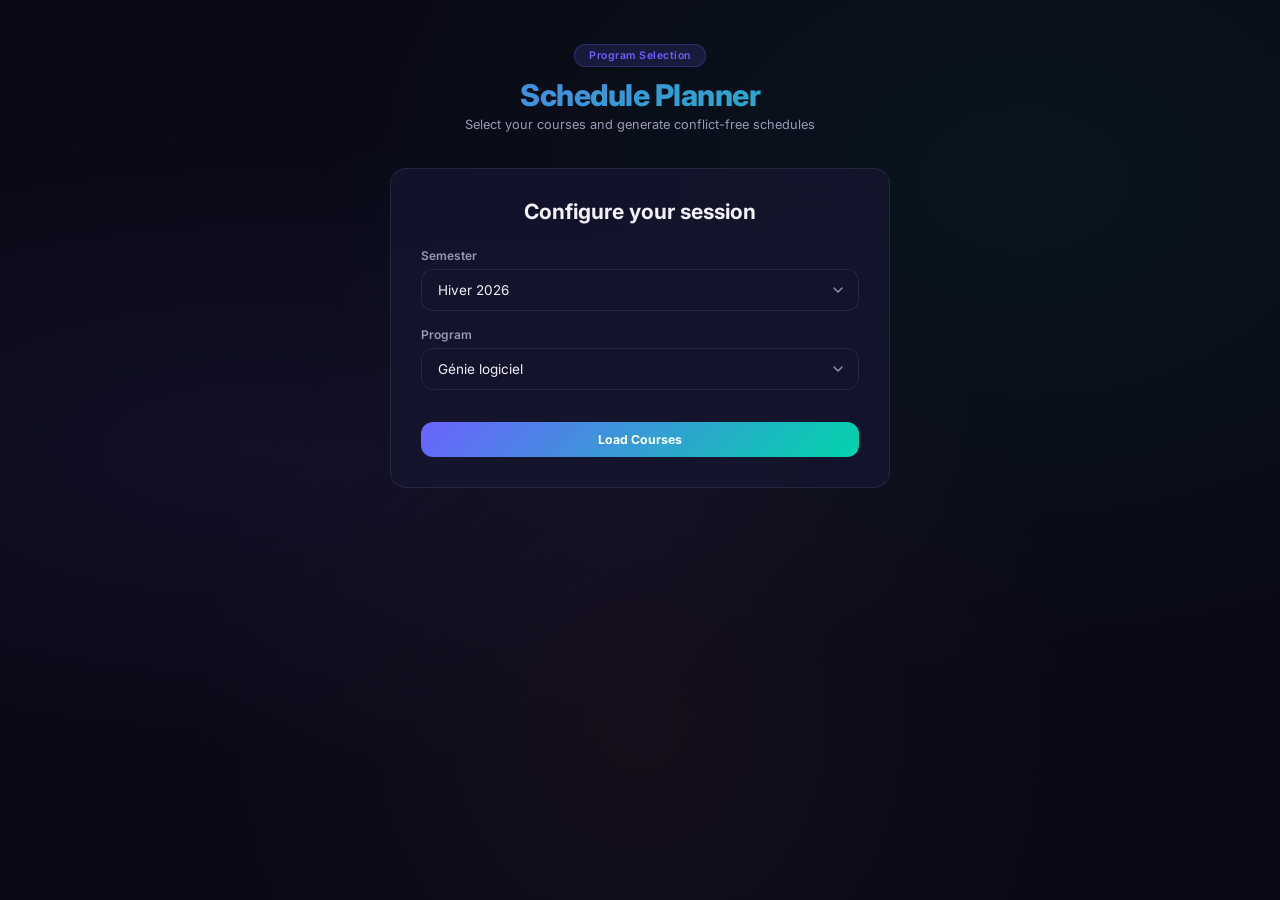
==== viewer.html @ bed8f82d "first commit" ====
<!DOCTYPE html>
<html lang="en">
<head>
    <meta charset="UTF-8">
    <meta name="viewport" content="width=device-width, initial-scale=1.0">
    <title>ETS Schedule Planner</title>
    <meta name="description" content="Generate and visualize conflict-free ETS course schedules">
    <link rel="stylesheet" href="styles.css">
</head>
<body>
    <div class="app">
        <header class="app-header">
            <div class="header-badge" id="headerBadge">Program Selection</div>
            <h1>Schedule Planner</h1>
            <p>Select your courses and generate conflict-free schedules</p>
        </header>

        <!-- PHASE: CONFIG -->
        <div id="configPhase" class="phase active">
            <div class="config-panel">
                <h2>Configure your session</h2>
                <div class="config-form">
                    <div class="form-group">
                        <label for="semesterSelect">Semester</label>
                        <select id="semesterSelect" class="config-select">
                            <option value="H-2026">Hiver 2026</option>
                            <option value="E-2026">Été 2026</option>
                            <option value="A-2026">Automne 2026</option>
                        </select>
                    </div>
                    <div class="form-group">
                        <label for="programSelect">Program</label>
                        <select id="programSelect" class="config-select">
                            <option value="log">Génie logiciel</option>
                            <option value="gti">Génie des technologies de l'information</option>
                            <option value="ctn">Génie de la construction</option>
                            <option value="gol">Génie des opérations et de la logistique</option>
                            <option value="aer">Génie aérospatial</option>
                            <option value="ux">Design UX</option>
                            <option value="ele">Génie électrique</option>
                            <option value="mec">Génie mécanique</option>
                            <option value="gpa">Génie de la production automatisée</option>
                            <option value="inf">Informatique distribuée</option>
                        </select>
                    </div>
                    <button id="loadProgramBtn" class="generate-btn ready" style="width: 100%; justify-content: center; margin-top: 16px;">Load Courses</button>
                </div>
            </div>
        </div>

        <!-- Loading -->
        <div class="loading-screen" id="loading" style="display:none;flex-direction:column;align-items:center;padding:80px 20px;gap:16px">
            <div class="spinner" style="width:36px;height:36px;border:3px solid var(--border-glass);border-top-color:var(--accent-1);border-radius:50%;animation:spin 0.8s linear infinite"></div>
            <div style="color:var(--text-secondary);font-size:0.85rem">Loading course data…</div>
        </div>

        <!-- Error -->
        <div class="error-screen" id="error" style="display:none;text-align:center;padding:60px 20px;color:var(--accent-3)">
            <h2 style="margin-bottom:12px;font-size:1.2rem">Could not load course data</h2>
            <div class="error-details" id="errorDetails" style="background:rgba(255,107,157,0.08);border:1px solid rgba(255,107,157,0.15);padding:16px;border-radius:var(--radius-md);max-width:500px;margin:0 auto;font-size:0.8rem;color:var(--text-secondary)"></div>
        </div>

        <!-- PHASE: SELECTION -->
        <div id="selectionPhase" class="phase">
            <div class="selection-top-nav" style="margin-bottom: 16px;">
                <button class="back-btn" id="backToConfigBtn">← Change Program</button>
            </div>
            <div class="selection-summary" id="selectionSummary">
                <div class="summary-buckets">
                    <div class="bucket required">
                        <div class="bucket-header">
                            <span class="bucket-label req">📌 Required</span>
                            <span class="bucket-count" id="reqCount">0</span>
                        </div>
                        <div class="bucket-chips" id="requiredChips">
                            <span class="bucket-empty">Click "+ Required" on courses below</span>
                        </div>
                    </div>
                    <div class="bucket-divider"></div>
                    <div class="bucket optional">
                        <div class="bucket-header">
                            <span class="bucket-label opt">📋 Optional</span>
                            <span class="bucket-count" id="optCount">0</span>
                        </div>
                        <div class="bucket-chips" id="optionalChips">
                            <span class="bucket-empty">Click "+ Optional" on courses below</span>
                        </div>
                    </div>
                </div>
                <div class="summary-config">
                    <div class="config-item">
                        <label>Courses per schedule</label>
                        <div class="stepper">
                            <button class="stepper-btn" id="countDown">−</button>
                            <span class="stepper-value" id="courseCount">4</span>
                            <button class="stepper-btn" id="countUp">+</button>
                        </div>
                    </div>
                    <button class="add-btn opt-btn" id="openConstraintsBtn" style="height: 32px; padding: 0 12px; margin-left: auto;">⚙️ Global Constraints</button>
                    <div class="config-info" id="configInfo">Select courses to begin</div>
                    <button class="generate-btn" id="generateBtn" disabled>
                        ⚡ Generate Schedules
                    </button>
                </div>
            </div>

            <div class="search-filters">
                <div class="search-wrapper">
                    <span class="search-icon">🔍</span>
                    <input type="text" id="searchInput" class="search-input" placeholder="Search courses by code or name...">
                    <button class="search-clear" id="searchClear" style="display:none">×</button>
                </div>
                <div class="filter-row">
                    <button class="filter-pill active" data-filter="all">All</button>
                    <button class="filter-pill" data-filter="LOG">LOG</button>
                    <button class="filter-pill" data-filter="GTI">GTI</button>
                    <button class="filter-pill" data-filter="MAT">MAT</button>
                    <button class="filter-pill" data-filter="PHY">PHY</button>
                    <button class="filter-pill" data-filter="other">Other</button>
                </div>
            </div>

            <div class="catalog-grid" id="catalogGrid"></div>
            <div class="catalog-empty" id="catalogEmpty" style="display:none">No courses match your search</div>
        </div>

        <!-- PHASE: RESULTS -->
        <div id="resultsPhase" class="phase">
            <nav class="nav-bar">
                <button class="back-btn" id="backBtn">← Back</button>
                <div class="nav-group">
                    <label>Schedule</label>
                    <div class="schedule-nav">
                        <button class="nav-arrow" id="prevBtn" title="Previous (←)">‹</button>
                        <div class="schedule-counter" id="scheduleCounter">1 <span>/ 1</span></div>
                        <button class="nav-arrow" id="nextBtn" title="Next (→)">›</button>
                    </div>
                </div>
                <div class="nav-group">
                    <label>Sort</label>
                    <select class="sort-select" id="sortSelect">
                        <option value="default">Default order</option>
                        <option value="distance-desc">Most distance sessions</option>
                        <option value="distance-asc">Least distance sessions</option>
                        <option value="compact">Most compact (fewer days)</option>
                        <option value="earliest">Latest start time</option>
                        <option value="gaps">Least gaps</option>
                    </select>
                </div>
                <div class="nav-group">
                    <label>View</label>
                    <button class="pill-btn active" id="calendarBtn">Calendar</button>
                    <button class="pill-btn" id="listBtn">List</button>
                </div>
            </nav>

            <div class="stats-row" id="stats"></div>
            <div class="course-chips" id="courseChips"></div>

            <div id="calendarView" class="calendar-view">
                <div class="legend-bar">
                    <div class="legend-item"><div class="legend-dot" style="background:#6c63ff"></div> In-Person</div>
                    <div class="legend-item"><div class="legend-dot" style="background:#00d4aa"></div> Distance</div>
                    <div class="legend-item"><div class="legend-dot" style="background:#ff6b9d"></div> Hybrid</div>
                </div>
                <div class="calendar-container" id="calendarContainer"></div>
            </div>

            <div id="listView" class="list-view"></div>
            <div class="keyboard-hint">
                <kbd>←</kbd> <kbd>→</kbd> navigate &nbsp;·&nbsp; <kbd>C</kbd> calendar &nbsp;·&nbsp; <kbd>L</kbd> list &nbsp;·&nbsp; <kbd>Esc</kbd> back
            </div>
        </div>
    </div>

    <!-- Toast Container -->
    <div class="toast-container" id="toasts"></div>

    <!-- Tooltip -->
    <div class="tooltip" id="tooltip">
        <div class="tooltip-code" id="tooltipCode"></div>
        <div class="tooltip-name" id="tooltipName"></div>
        <div class="tooltip-detail" id="tooltipDetail"></div>
    </div>

    <!-- Constraints Modal -->
    <div class="modal-overlay" id="constraintsModal">
        <div class="modal-content">
            <div class="modal-header">
                <h2>Global Constraints</h2>
                <button class="modal-close" id="closeConstraintsBtn">×</button>
            </div>
            <div class="modal-body">
                <div class="constraint-group">
                    <label>Days Off (No classes on these days)</label>
                    <div class="day-pill-group">
                        <div class="day-pill" data-day="Monday">Mon</div>
                        <div class="day-pill" data-day="Tuesday">Tue</div>
                        <div class="day-pill" data-day="Wednesday">Wed</div>
                        <div class="day-pill" data-day="Thursday">Thu</div>
                        <div class="day-pill" data-day="Friday">Fri</div>
                    </div>
                </div>
                <div class="constraint-group" style="margin-top: 24px;">
                    <label>Time Block Exclusions</label>
                    <div class="toggle-group">
                        <div class="toggle-row" id="noMorningToggle">
                            <span class="toggle-label"><i>🌅</i> No Morning classes (8:30 - 12:30)</span>
                            <div class="toggle-switch"></div>
                        </div>
                        <div class="toggle-row" id="noAfternoonToggle">
                            <span class="toggle-label"><i>☀️</i> No Afternoon classes (13:30 - 17:30)</span>
                            <div class="toggle-switch"></div>
                        </div>
                        <div class="toggle-row" id="noEveningToggle">
                            <span class="toggle-label"><i>🌙</i> No Evening classes (18:00 - 22:00)</span>
                            <div class="toggle-switch"></div>
                        </div>
                    </div>
                </div>
            </div>
            <div class="modal-footer">
                <button class="generate-btn ready" id="saveConstraintsBtn" style="width:100%;justify-content:center;">Save Constraints</button>
            </div>
        </div>
    </div>

    <script src="app.js"></script>
</body>
</html>
---- styles.css ----
@import url('https://fonts.googleapis.com/css2?family=Inter:wght@300;400;500;600;700;800&display=swap');
*,*::before,*::after{margin:0;padding:0;box-sizing:border-box}
:root{
  --bg-primary:#0a0a16;--bg-secondary:#13132b;--bg-card:rgba(22,22,48,0.75);
  --bg-glass:rgba(255,255,255,0.04);--border-glass:rgba(255,255,255,0.08);
  --text-primary:#f0f0f5;--text-secondary:#9898b8;--text-muted:#5a5a7a;
  --accent-1:#6c63ff;--accent-2:#00d4aa;--accent-3:#ff6b9d;--accent-4:#ffa94d;
  --accent-gradient:linear-gradient(135deg,#6c63ff,#00d4aa);
  --shadow-glow:0 0 30px rgba(108,99,255,0.15);
  --radius-sm:8px;--radius-md:12px;--radius-lg:16px;--radius-xl:24px;
  --transition:0.3s cubic-bezier(0.4,0,0.2,1);
  --slot-height:22px;--header-height:36px;
}
html{font-size:15px}
body{font-family:'Inter',-apple-system,sans-serif;background:var(--bg-primary);color:var(--text-primary);min-height:100vh;overflow-x:hidden}
body::before{content:'';position:fixed;inset:0;background:radial-gradient(ellipse at 20% 50%,rgba(108,99,255,0.08) 0%,transparent 50%),radial-gradient(ellipse at 80% 20%,rgba(0,212,170,0.06) 0%,transparent 50%),radial-gradient(ellipse at 50% 80%,rgba(255,107,157,0.05) 0%,transparent 50%);z-index:0;pointer-events:none}
.app{position:relative;z-index:1;max-width:1200px;margin:0 auto;padding:20px}

/* HEADER */
.app-header{text-align:center;padding:24px 20px 16px}
.header-badge{display:inline-block;padding:4px 14px;background:rgba(108,99,255,0.15);border:1px solid rgba(108,99,255,0.25);border-radius:50px;font-size:0.7rem;font-weight:600;color:var(--accent-1);letter-spacing:0.5px;margin-bottom:10px}
.app-header h1{font-size:2rem;font-weight:800;background:var(--accent-gradient);-webkit-background-clip:text;-webkit-text-fill-color:transparent;background-clip:text;letter-spacing:-0.5px}
.app-header p{color:var(--text-secondary);font-size:0.85rem;margin-top:4px}

/* PHASES */
.phase{display:none;animation:fadeIn 0.4s ease}.phase.active{display:block}
@keyframes fadeIn{from{opacity:0;transform:translateY(10px)}to{opacity:1;transform:translateY(0)}}

/* CONFIG PHASE */
.config-panel{background:var(--bg-card);backdrop-filter:blur(20px);border:1px solid var(--border-glass);border-radius:var(--radius-lg);padding:30px;max-width:500px;margin:20px auto;text-align:center;}
.config-panel h2{font-size:1.4rem;font-weight:700;margin-bottom:24px;color:var(--text-primary);}
.config-form{display:flex;flex-direction:column;gap:16px;text-align:left;}
.config-form .form-group{display:flex;flex-direction:column;gap:6px;}
.config-form label{font-size:0.8rem;color:var(--text-secondary);font-weight:600;}
.config-select{width:100%;padding:12px 16px;background:var(--bg-secondary);border:1px solid var(--border-glass);border-radius:var(--radius-md);color:var(--text-primary);font-family:'Inter',sans-serif;font-size:0.9rem;outline:none;transition:var(--transition);appearance:none;background-image:url("data:image/svg+xml;charset=UTF-8,%3csvg xmlns='http://www.w3.org/2000/svg' viewBox='0 0 24 24' fill='none' stroke='%239898b8' stroke-width='2' stroke-linecap='round' stroke-linejoin='round'%3e%3cpolyline points='6 9 12 15 18 9'%3e%3c/polyline%3e%3c/svg%3e");background-repeat:no-repeat;background-position:right 12px center;background-size:16px;}
.config-select:focus{border-color:var(--accent-1);box-shadow:0 0 0 3px rgba(108,99,255,0.15);}
.config-select option{background:var(--bg-secondary);color:var(--text-primary);}
.selection-top-nav{display:flex;justify-content:flex-start;}


/* SELECTION SUMMARY */
.selection-summary{background:var(--bg-card);backdrop-filter:blur(20px);border:1px solid var(--border-glass);border-radius:var(--radius-lg);padding:16px 20px;margin-bottom:16px;position:sticky;top:10px;z-index:50}
.summary-buckets{display:flex;gap:16px;margin-bottom:14px;flex-wrap:wrap}
.bucket{flex:1;min-width:200px}
.bucket-header{display:flex;align-items:center;gap:8px;margin-bottom:8px}
.bucket-label{font-size:0.72rem;font-weight:700;text-transform:uppercase;letter-spacing:0.5px;color:var(--text-secondary)}
.bucket-label.req{color:var(--accent-3)}.bucket-label.opt{color:var(--accent-2)}
.bucket-count{font-size:0.65rem;padding:2px 8px;border-radius:50px;font-weight:700}
.bucket.required .bucket-count{background:rgba(255,107,157,0.15);color:var(--accent-3)}
.bucket.optional .bucket-count{background:rgba(0,212,170,0.15);color:var(--accent-2)}
.bucket-chips{display:flex;flex-wrap:wrap;gap:6px;min-height:32px;align-items:center}
.bucket-empty{font-size:0.72rem;color:var(--text-muted);font-style:italic}
.bucket-divider{width:1px;background:var(--border-glass);align-self:stretch;margin:0 4px}
.sel-chip{display:inline-flex;align-items:center;gap:4px;padding:4px 10px;border-radius:50px;font-size:0.72rem;font-weight:600;animation:chipIn 0.2s ease}
.sel-chip.required{background:rgba(255,107,157,0.15);color:var(--accent-3);border:1px solid rgba(255,107,157,0.25)}
.sel-chip.optional{background:rgba(0,212,170,0.12);color:var(--accent-2);border:1px solid rgba(0,212,170,0.2)}
.chip-remove{background:none;border:none;color:inherit;cursor:pointer;font-size:0.85rem;opacity:0.6;transition:var(--transition);padding:0 2px;line-height:1}
.chip-remove:hover{opacity:1;transform:scale(1.2)}
@keyframes chipIn{from{opacity:0;transform:scale(0.8)}to{opacity:1;transform:scale(1)}}

/* Config Row */
.summary-config{display:flex;align-items:center;gap:16px;flex-wrap:wrap;padding-top:12px;border-top:1px solid var(--border-glass)}
.config-item{display:flex;align-items:center;gap:10px}
.config-item label{font-size:0.72rem;color:var(--text-secondary);font-weight:500}
.stepper{display:flex;align-items:center;gap:0;border:1px solid var(--border-glass);border-radius:var(--radius-sm);overflow:hidden}
.stepper-btn{width:30px;height:30px;background:var(--bg-glass);border:none;color:var(--text-primary);cursor:pointer;font-size:0.9rem;transition:var(--transition)}
.stepper-btn:hover{background:var(--accent-1);color:white}
.stepper-value{width:32px;text-align:center;font-size:0.85rem;font-weight:700;color:var(--text-primary);background:var(--bg-secondary)}
.config-info{flex:1;font-size:0.72rem;color:var(--text-muted);text-align:center}
.generate-btn{padding:10px 24px;background:var(--accent-gradient);border:none;border-radius:var(--radius-md);color:white;font-family:'Inter',sans-serif;font-size:0.82rem;font-weight:700;cursor:pointer;transition:var(--transition);display:flex;align-items:center;gap:8px;white-space:nowrap}
.generate-btn:hover:not(:disabled){transform:translateY(-2px);box-shadow:0 4px 20px rgba(108,99,255,0.4)}
.generate-btn:disabled{opacity:0.4;cursor:not-allowed}
.generate-btn.ready{animation:pulse 2s infinite}
@keyframes pulse{0%,100%{box-shadow:0 0 0 0 rgba(108,99,255,0.4)}50%{box-shadow:0 0 0 8px rgba(108,99,255,0)}}

/* SEARCH & FILTERS */
.search-filters{margin-bottom:16px}
.search-wrapper{position:relative;margin-bottom:10px}
.search-icon{position:absolute;left:14px;top:50%;transform:translateY(-50%);font-size:0.85rem;pointer-events:none;opacity:0.5}
.search-input{width:100%;padding:10px 40px 10px 40px;background:var(--bg-card);border:1px solid var(--border-glass);border-radius:var(--radius-md);color:var(--text-primary);font-family:'Inter',sans-serif;font-size:0.82rem;transition:var(--transition);outline:none}
.search-input::placeholder{color:var(--text-muted)}
.search-input:focus{border-color:var(--accent-1);box-shadow:0 0 0 3px rgba(108,99,255,0.15)}
.search-clear{position:absolute;right:12px;top:50%;transform:translateY(-50%);background:none;border:none;color:var(--text-muted);cursor:pointer;font-size:1.1rem;padding:2px 6px;transition:var(--transition)}
.search-clear:hover{color:var(--text-primary)}
.filter-row{display:flex;gap:6px;flex-wrap:wrap}
.filter-pill{padding:5px 14px;border:1px solid var(--border-glass);background:var(--bg-glass);color:var(--text-secondary);border-radius:50px;cursor:pointer;font-family:'Inter',sans-serif;font-size:0.7rem;font-weight:600;transition:var(--transition)}
.filter-pill:hover{border-color:var(--accent-1);color:var(--text-primary)}
.filter-pill.active{background:var(--accent-1);border-color:var(--accent-1);color:white}

/* CATALOG */
.catalog-grid{display:grid;grid-template-columns:repeat(auto-fill,minmax(260px,1fr));gap:10px}
.catalog-card{background:var(--bg-card);backdrop-filter:blur(20px);border:1px solid var(--border-glass);border-radius:var(--radius-md);padding:14px 16px;transition:var(--transition);position:relative;overflow:hidden}
.catalog-card::before{content:'';position:absolute;top:0;left:0;right:0;height:2px;background:var(--accent-gradient);opacity:0;transition:var(--transition)}
.catalog-card:hover{border-color:rgba(108,99,255,0.3);transform:translateY(-2px);box-shadow:var(--shadow-glow)}
.catalog-card:hover::before{opacity:1}
.catalog-card.selected{border-color:rgba(108,99,255,0.4);background:rgba(108,99,255,0.06)}
.catalog-card-header{display:flex;justify-content:space-between;align-items:center;margin-bottom:4px}
.catalog-card-code{font-size:1rem;font-weight:800;color:var(--text-primary)}
.catalog-card-groups{font-size:0.65rem;padding:3px 8px;background:rgba(108,99,255,0.12);color:var(--accent-1);border-radius:50px;font-weight:600}
.catalog-card-name{font-size:0.72rem;color:var(--text-secondary);margin-bottom:8px;line-height:1.3;display:-webkit-box;-webkit-line-clamp:2;-webkit-box-orient:vertical;overflow:hidden}
.catalog-card-meta{display:flex;gap:4px;flex-wrap:wrap;margin-bottom:10px}
.mode-tag{font-size:0.6rem;padding:2px 8px;border-radius:50px;font-weight:600}
.mode-tag.in-person{background:rgba(108,99,255,0.15);color:#a29bfe}
.mode-tag.distance{background:rgba(0,212,170,0.12);color:var(--accent-2)}
.mode-tag.hybrid{background:rgba(255,107,157,0.12);color:var(--accent-3)}
.catalog-card-actions{display:flex;gap:6px}
.add-btn{flex:1;padding:6px 8px;border:1px solid var(--border-glass);background:var(--bg-glass);color:var(--text-secondary);border-radius:var(--radius-sm);cursor:pointer;font-family:'Inter',sans-serif;font-size:0.68rem;font-weight:600;transition:var(--transition)}
.add-btn:hover{color:white}
.add-btn.req-btn:hover{background:rgba(255,107,157,0.2);border-color:var(--accent-3);color:var(--accent-3)}
.add-btn.opt-btn:hover{background:rgba(0,212,170,0.15);border-color:var(--accent-2);color:var(--accent-2)}
.add-btn:disabled{opacity:0.3;cursor:not-allowed;pointer-events:none}
.catalog-empty{text-align:center;padding:40px;color:var(--text-muted);font-size:0.85rem}

/* GROUP CHIPS */
.group-chips-container{margin-top:12px;padding-top:12px;border-top:1px solid var(--border-glass);display:none;}
.catalog-card.selected .group-chips-container{display:block;animation:fadeIn 0.3s ease;}
.group-chips-header{font-size:0.65rem;font-weight:700;color:var(--text-secondary);text-transform:uppercase;margin-bottom:6px;}
.group-chips-list{display:flex;flex-wrap:wrap;gap:6px;}
.group-chip{padding:4px 8px;border:1px solid var(--border-glass);border-radius:var(--radius-sm);background:rgba(255,255,255,0.02);color:var(--text-muted);font-size:0.65rem;font-weight:600;cursor:pointer;transition:var(--transition);user-select:none;}
.group-chip:hover{border-color:var(--accent-1);color:var(--text-primary);}
.group-chip.active{background:rgba(108,99,255,0.15);border-color:var(--accent-1);color:var(--text-primary);}

/* GENERATING OVERLAY */
.generating-overlay{position:fixed;inset:0;background:rgba(10,10,22,0.85);backdrop-filter:blur(10px);display:flex;flex-direction:column;align-items:center;justify-content:center;z-index:1000;gap:16px}
.generating-overlay .spinner{width:40px;height:40px;border:3px solid var(--border-glass);border-top-color:var(--accent-1);border-radius:50%;animation:spin 0.8s linear infinite}
.generating-overlay p{color:var(--text-secondary);font-size:0.85rem}
@keyframes spin{to{transform:rotate(360deg)}}

/* MODAL */
.modal-overlay{position:fixed;inset:0;background:rgba(10,10,22,0.85);backdrop-filter:blur(10px);display:none;align-items:center;justify-content:center;z-index:1000;padding:20px;}
.modal-overlay.active{display:flex;animation:fadeIn 0.3s ease;}
.modal-content{background:var(--bg-secondary);border:1px solid var(--border-glass);border-radius:var(--radius-lg);width:100%;max-width:450px;box-shadow:0 10px 40px rgba(0,0,0,0.5);overflow:hidden;}
.modal-header{display:flex;justify-content:space-between;align-items:center;padding:20px 24px;border-bottom:1px solid var(--border-glass);}
.modal-header h2{font-size:1.2rem;font-weight:700;}
.modal-close{background:none;border:none;color:var(--text-muted);font-size:1.5rem;cursor:pointer;line-height:1;transition:var(--transition);}
.modal-close:hover{color:var(--text-primary);}
.modal-body{padding:24px;}
.modal-footer{padding:20px 24px;border-top:1px solid var(--border-glass);background:var(--bg-card);}
.constraint-group label{display:block;font-size:0.85rem;font-weight:600;color:var(--text-primary);margin-bottom:12px;}
.day-pill-group{display:flex;gap:8px;justify-content:space-between;}
.day-pill{flex:1;text-align:center;padding:10px 0;background:var(--bg-card);border:1px solid var(--border-glass);border-radius:var(--radius-md);color:var(--text-secondary);font-weight:700;cursor:pointer;transition:var(--transition);user-select:none;}
.day-pill:hover{border-color:rgba(255,107,157,0.5);color:var(--text-primary);}
.day-pill.active{background:rgba(255,107,157,0.15);border-color:var(--accent-3);color:var(--accent-3);}
.toggle-group{display:flex;flex-direction:column;gap:14px;}
.toggle-row{display:flex;justify-content:space-between;align-items:center;padding:12px 16px;background:var(--bg-card);border:1px solid var(--border-glass);border-radius:var(--radius-md);cursor:pointer;user-select:none;transition:var(--transition);}
.toggle-row:hover{border-color:var(--accent-1);}
.toggle-label{display:flex;align-items:center;gap:10px;font-size:0.85rem;color:var(--text-primary);font-weight:500;}
.toggle-label i{font-style:normal;font-size:1.1rem;opacity:0.8;}
.toggle-switch{position:relative;width:44px;height:24px;background:var(--bg-glass);border-radius:50px;border:1px solid var(--border-glass);transition:var(--transition);}
.toggle-switch::after{content:'';position:absolute;top:2px;left:2px;width:18px;height:18px;background:var(--text-secondary);border-radius:50%;transition:var(--transition);}
.toggle-row.active .toggle-switch{background:var(--accent-1);border-color:var(--accent-1);}
.toggle-row.active .toggle-switch::after{background:#fff;transform:translateX(20px);}

/* NAV BAR */
.nav-bar{display:flex;align-items:center;gap:12px;padding:10px 16px;background:var(--bg-card);backdrop-filter:blur(20px);border:1px solid var(--border-glass);border-radius:var(--radius-lg);margin-bottom:16px;flex-wrap:wrap}
.back-btn{padding:6px 14px;border:1px solid var(--border-glass);background:var(--bg-glass);color:var(--text-secondary);border-radius:50px;cursor:pointer;font-family:'Inter',sans-serif;font-size:0.75rem;font-weight:600;transition:var(--transition);white-space:nowrap}
.back-btn:hover{border-color:var(--accent-1);color:var(--text-primary);background:rgba(108,99,255,0.1)}
.nav-group{display:flex;align-items:center;gap:8px}
.nav-group label{font-size:0.72rem;font-weight:600;color:var(--text-secondary);text-transform:uppercase;letter-spacing:0.5px}
.schedule-nav{display:flex;align-items:center;gap:6px}
.nav-arrow{width:32px;height:32px;display:flex;align-items:center;justify-content:center;background:var(--bg-glass);border:1px solid var(--border-glass);border-radius:var(--radius-sm);color:var(--text-primary);cursor:pointer;font-size:0.9rem;transition:var(--transition)}
.nav-arrow:hover{background:var(--accent-1);border-color:var(--accent-1);box-shadow:0 0 15px rgba(108,99,255,0.3)}
.schedule-counter{font-size:0.85rem;font-weight:600;min-width:60px;text-align:center}
.schedule-counter span{color:var(--text-muted);font-weight:400}
.pill-btn{padding:6px 14px;border:1px solid var(--border-glass);background:var(--bg-glass);color:var(--text-secondary);border-radius:50px;cursor:pointer;font-family:'Inter',sans-serif;font-size:0.75rem;font-weight:600;transition:var(--transition);white-space:nowrap}
.pill-btn:hover{border-color:var(--accent-1);color:var(--text-primary);background:rgba(108,99,255,0.1)}
.pill-btn.active{background:var(--accent-1);border-color:var(--accent-1);color:white;box-shadow:0 0 15px rgba(108,99,255,0.3)}
.sort-select{padding:6px 28px 6px 12px;border:1px solid var(--border-glass);background:var(--bg-secondary);color:var(--text-primary);border-radius:var(--radius-sm);font-family:'Inter',sans-serif;font-size:0.75rem;cursor:pointer;transition:var(--transition);appearance:none;-webkit-appearance:none;background-image:url("data:image/svg+xml,%3Csvg xmlns='http://www.w3.org/2000/svg' width='12' height='12' fill='%238888a8' viewBox='0 0 16 16'%3E%3Cpath d='M8 11L3 6h10z'/%3E%3C/svg%3E");background-repeat:no-repeat;background-position:right 8px center}
.sort-select:hover{border-color:var(--accent-1)}
.sort-select:focus{outline:none;border-color:var(--accent-1);box-shadow:0 0 0 2px rgba(108,99,255,0.2)}

/* STATS */
.stats-row{display:grid;grid-template-columns:repeat(auto-fit,minmax(130px,1fr));gap:10px;margin-bottom:16px}
.stat-card{background:var(--bg-card);backdrop-filter:blur(20px);border:1px solid var(--border-glass);border-radius:var(--radius-md);padding:14px 16px;text-align:center;transition:var(--transition);position:relative;overflow:hidden}
.stat-card::before{content:'';position:absolute;top:0;left:0;right:0;height:2px;background:var(--accent-gradient);opacity:0;transition:var(--transition)}
.stat-card:hover::before{opacity:1}
.stat-card:hover{transform:translateY(-2px);box-shadow:var(--shadow-glow)}
.stat-value{font-size:1.5rem;font-weight:800;background:var(--accent-gradient);-webkit-background-clip:text;-webkit-text-fill-color:transparent;background-clip:text}
.stat-label{font-size:0.68rem;color:var(--text-secondary);text-transform:uppercase;letter-spacing:0.5px;font-weight:600;margin-top:2px}

/* COURSE CHIPS */
.course-chips{display:flex;gap:8px;margin-bottom:16px;flex-wrap:wrap}
.course-chip{display:flex;align-items:center;gap:6px;padding:6px 12px;background:var(--bg-card);border:1px solid var(--border-glass);border-radius:50px;font-size:0.75rem;font-weight:600;transition:var(--transition)}
.course-chip:hover{border-color:var(--accent-1);transform:translateY(-1px)}
.chip-dot{width:8px;height:8px;border-radius:50%;flex-shrink:0}

/* LEGEND */
.legend-bar{display:flex;gap:16px;margin-bottom:12px;padding:10px 16px;background:var(--bg-card);border:1px solid var(--border-glass);border-radius:var(--radius-md);flex-wrap:wrap}
.legend-item{display:flex;align-items:center;gap:6px;font-size:0.72rem;color:var(--text-secondary);font-weight:500}
.legend-dot{width:10px;height:10px;border-radius:3px}

/* CALENDAR */
.calendar-view{overflow-x:auto}
.calendar-container{min-width:750px;position:relative}
.calendar-wrapper{position:relative}
.calendar-grid{display:grid;grid-template-columns:55px repeat(5,1fr);border:1px solid var(--border-glass);border-radius:var(--radius-md);overflow:hidden;font-size:0.85rem}
.blocks-overlay{position:absolute;inset:0;pointer-events:none}
.blocks-overlay .class-block{pointer-events:all}
.calendar-header{background:rgba(108,99,255,0.12);color:var(--text-primary);padding:0 8px;height:var(--header-height);font-weight:700;font-size:0.75rem;text-align:center;display:flex;align-items:center;justify-content:center;border-right:1px solid var(--border-glass);border-bottom:1px solid var(--border-glass);text-transform:uppercase;letter-spacing:0.5px}
.time-label{background:var(--bg-secondary);padding:0;text-align:center;font-weight:500;color:var(--text-muted);font-size:0.62rem;border-right:1px solid var(--border-glass);border-bottom:1px solid rgba(255,255,255,0.03);display:flex;align-items:center;justify-content:center;height:var(--slot-height)}
.time-slot{height:var(--slot-height);border-bottom:1px solid rgba(255,255,255,0.02);background:var(--bg-primary);border-right:1px solid var(--border-glass)}
.time-slot.hour-mark{border-bottom:1px solid rgba(255,255,255,0.06)}

/* CLASS BLOCKS */
.class-block{position:absolute;padding:3px 8px;border-radius:var(--radius-sm);font-size:0.72rem;overflow:hidden;z-index:10;cursor:pointer;transition:transform 0.2s,box-shadow 0.2s,z-index 0s;border:1px solid rgba(255,255,255,0.1)}
.class-block:hover{transform:scale(1.03) translateY(-1px);box-shadow:0 8px 25px rgba(0,0,0,0.4);z-index:20}
.class-block.in-person{background:linear-gradient(135deg,#6c63ff,#5a52e0);color:white}
.class-block.online{background:linear-gradient(135deg,#00d4aa,#00b894);color:#0a2e24}
.class-block.hybrid{background:linear-gradient(135deg,#ff6b9d,#ee5a6f);color:white}
.class-block.unknown{background:linear-gradient(135deg,#555577,#444466);color:#ccc}
.class-code{font-weight:700;font-size:0.78rem}
.class-details{font-size:0.65rem;opacity:0.9;line-height:1.2}
.class-type-badge{display:inline-block;padding:1px 5px;background:rgba(255,255,255,0.2);border-radius:3px;font-size:0.6rem;font-weight:600;margin-top:2px}

/* LIST VIEW */
.list-view{display:none}.list-view.active{display:block}
.course-card{background:var(--bg-card);backdrop-filter:blur(20px);border:1px solid var(--border-glass);border-radius:var(--radius-lg);padding:20px;margin-bottom:12px;transition:var(--transition);position:relative;overflow:hidden}
.course-card::before{content:'';position:absolute;top:0;left:0;bottom:0;width:3px;background:var(--accent-gradient)}
.course-card:hover{border-color:rgba(108,99,255,0.3);transform:translateY(-2px);box-shadow:var(--shadow-glow)}
.course-card-header{display:flex;align-items:center;justify-content:space-between;margin-bottom:12px}
.course-card-title{font-size:1.1rem;font-weight:700}
.course-card-name{font-size:0.75rem;color:var(--text-secondary)}
.course-card-group{font-size:0.7rem;padding:3px 10px;background:rgba(108,99,255,0.15);color:var(--accent-1);border-radius:50px;font-weight:600}
.session-row{display:flex;align-items:center;justify-content:space-between;padding:10px 14px;margin:4px 0;background:var(--bg-glass);border:1px solid var(--border-glass);border-radius:var(--radius-sm);transition:var(--transition)}
.session-row:hover{background:rgba(255,255,255,0.06)}
.session-day{font-weight:600;font-size:0.8rem;min-width:90px}
.session-time{font-size:0.8rem;color:var(--text-secondary);font-weight:500;font-variant-numeric:tabular-nums}
.session-type{font-size:0.72rem;color:var(--text-muted);font-weight:500}
.mode-badge{font-size:0.65rem;padding:3px 10px;border-radius:50px;font-weight:600}
.mode-badge.in-person{background:rgba(108,99,255,0.2);color:#a29bfe}
.mode-badge.online{background:rgba(0,212,170,0.15);color:var(--accent-2)}
.mode-badge.hybrid{background:rgba(255,107,157,0.15);color:var(--accent-3)}

/* TOOLTIP */
.tooltip{position:fixed;background:var(--bg-secondary);border:1px solid var(--border-glass);border-radius:var(--radius-md);padding:12px 16px;z-index:1000;pointer-events:none;box-shadow:0 10px 40px rgba(0,0,0,0.5);backdrop-filter:blur(20px);min-width:200px;opacity:0;transform:translateY(5px);transition:opacity 0.15s,transform 0.15s}
.tooltip.visible{opacity:1;transform:translateY(0)}
.tooltip-code{font-weight:700;font-size:0.9rem;margin-bottom:2px}
.tooltip-name{font-size:0.72rem;color:var(--text-secondary);margin-bottom:6px}
.tooltip-detail{font-size:0.72rem;color:var(--text-muted);line-height:1.5}

/* TOAST */
.toast-container{position:fixed;top:20px;right:20px;z-index:2000;display:flex;flex-direction:column;gap:8px}
.toast{padding:12px 20px;border-radius:var(--radius-md);font-size:0.8rem;font-weight:500;color:white;animation:toastIn 0.3s ease,toastOut 0.3s ease 2.7s forwards;box-shadow:0 8px 30px rgba(0,0,0,0.3);backdrop-filter:blur(10px)}
.toast.success{background:rgba(0,212,170,0.9)}.toast.error{background:rgba(255,107,157,0.9)}.toast.info{background:rgba(108,99,255,0.9)}
@keyframes toastIn{from{opacity:0;transform:translateX(40px)}to{opacity:1;transform:translateX(0)}}
@keyframes toastOut{to{opacity:0;transform:translateX(40px)}}

/* NO RESULTS */
.no-results{text-align:center;padding:60px 20px}
.no-results h2{font-size:1.3rem;margin-bottom:8px;color:var(--accent-3)}
.no-results p{color:var(--text-secondary);font-size:0.85rem;max-width:400px;margin:0 auto}

/* KEYBOARD HINT */
.keyboard-hint{text-align:center;padding:10px;font-size:0.65rem;color:var(--text-muted)}
.keyboard-hint kbd{display:inline-block;padding:2px 6px;background:var(--bg-glass);border:1px solid var(--border-glass);border-radius:4px;font-family:'Inter',sans-serif;font-size:0.62rem;margin:0 2px}

/* ANIMATION */
.animate-in{animation:fadeIn 0.4s ease forwards}

/* RESPONSIVE */
@media(max-width:768px){
  .app{padding:10px}
  .nav-bar{flex-direction:column;align-items:stretch}
  .nav-group{justify-content:center}
  .stats-row{grid-template-columns:repeat(2,1fr)}
  .app-header h1{font-size:1.5rem}
  .summary-buckets{flex-direction:column}
  .bucket-divider{width:100%;height:1px;margin:4px 0}
  .catalog-grid{grid-template-columns:1fr 1fr}
  .summary-config{flex-direction:column;align-items:stretch}
  .generate-btn{justify-content:center}
}
@media(max-width:480px){
  .catalog-grid{grid-template-columns:1fr}
}
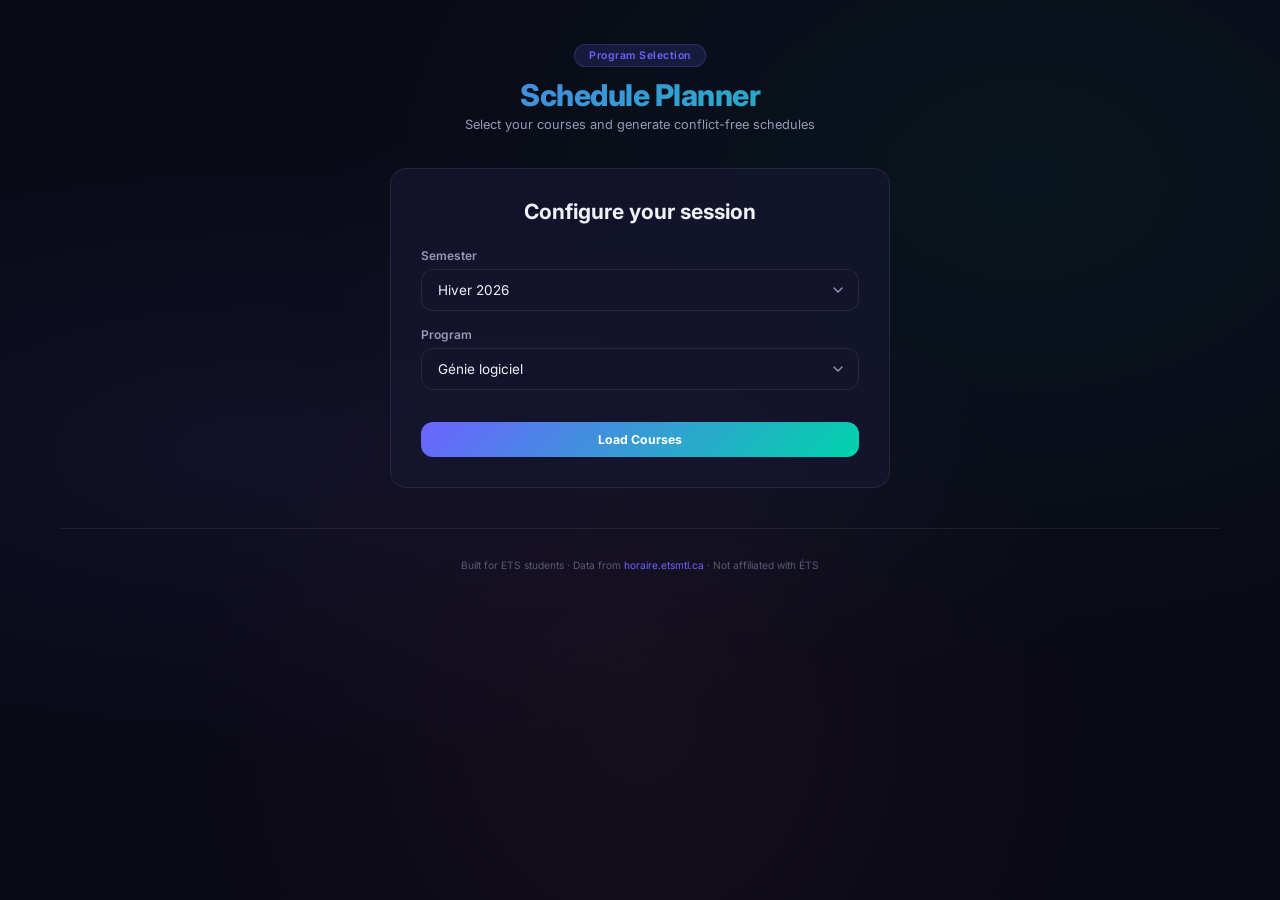
==== commit 8c249420: "more filters" ====
--- a/viewer.html
+++ b/viewer.html
@@ -43,7 +43,7 @@
                             <option value="inf">Informatique distribuée</option>
                         </select>
                     </div>
-                    <button id="loadProgramBtn" class="generate-btn ready" style="width: 100%; justify-content: center; margin-top: 16px;">Load Courses</button>
+                    <button id="loadProgramBtn" class="generate-btn ready" style="width:100%;justify-content:center;margin-top:16px">Load Courses</button>
                 </div>
             </div>
         </div>
@@ -62,8 +62,9 @@
 
         <!-- PHASE: SELECTION -->
         <div id="selectionPhase" class="phase">
-            <div class="selection-top-nav" style="margin-bottom: 16px;">
+            <div class="selection-top-nav" style="margin-bottom:16px">
                 <button class="back-btn" id="backToConfigBtn">← Change Program</button>
+                <button class="reset-btn" id="resetAllBtn" style="margin-left:auto">🗑 Reset All</button>
             </div>
             <div class="selection-summary" id="selectionSummary">
                 <div class="summary-buckets">
@@ -96,11 +97,9 @@
                             <button class="stepper-btn" id="countUp">+</button>
                         </div>
                     </div>
-                    <button class="add-btn opt-btn" id="openConstraintsBtn" style="height: 32px; padding: 0 12px; margin-left: auto;">⚙️ Global Constraints</button>
+                    <button class="add-btn opt-btn" id="openConstraintsBtn" style="height:32px;padding:0 12px;margin-left:auto">⚙️ Constraints <span id="constraintBadge"></span></button>
                     <div class="config-info" id="configInfo">Select courses to begin</div>
-                    <button class="generate-btn" id="generateBtn" disabled>
-                        ⚡ Generate Schedules
-                    </button>
+                    <button class="generate-btn" id="generateBtn" disabled>⚡ Generate Schedules</button>
                 </div>
             </div>
 
@@ -110,13 +109,8 @@
                     <input type="text" id="searchInput" class="search-input" placeholder="Search courses by code or name...">
                     <button class="search-clear" id="searchClear" style="display:none">×</button>
                 </div>
-                <div class="filter-row">
+                <div class="filter-row" id="filterRow">
                     <button class="filter-pill active" data-filter="all">All</button>
-                    <button class="filter-pill" data-filter="LOG">LOG</button>
-                    <button class="filter-pill" data-filter="GTI">GTI</button>
-                    <button class="filter-pill" data-filter="MAT">MAT</button>
-                    <button class="filter-pill" data-filter="PHY">PHY</button>
-                    <button class="filter-pill" data-filter="other">Other</button>
                 </div>
             </div>
 
@@ -135,15 +129,19 @@
                         <div class="schedule-counter" id="scheduleCounter">1 <span>/ 1</span></div>
                         <button class="nav-arrow" id="nextBtn" title="Next (→)">›</button>
                     </div>
+                    <div class="quick-jump">
+                        <input type="number" id="jumpInput" min="1" placeholder="#" title="Jump to schedule number">
+                    </div>
                 </div>
                 <div class="nav-group">
                     <label>Sort</label>
                     <select class="sort-select" id="sortSelect">
+                        <option value="score">Best score</option>
                         <option value="default">Default order</option>
-                        <option value="distance-desc">Most distance sessions</option>
-                        <option value="distance-asc">Least distance sessions</option>
-                        <option value="compact">Most compact (fewer days)</option>
-                        <option value="earliest">Latest start time</option>
+                        <option value="distance-desc">Most distance</option>
+                        <option value="distance-asc">Least distance</option>
+                        <option value="compact">Most compact</option>
+                        <option value="earliest">Latest start</option>
                         <option value="gaps">Least gaps</option>
                     </select>
                 </div>
@@ -152,9 +150,33 @@
                     <button class="pill-btn active" id="calendarBtn">Calendar</button>
                     <button class="pill-btn" id="listBtn">List</button>
                 </div>
+                <div class="nav-group fav-filter">
+                    <button class="pill-btn" id="favFilterBtn">⭐ Favorites <span class="fav-badge" id="favCount" style="display:none">0</span></button>
+                </div>
+                <div class="nav-group export-wrapper">
+                    <button class="pill-btn" id="exportBtn">📤 Export</button>
+                    <div class="export-menu" id="exportMenu">
+                        <button class="export-item" id="exportCopy">
+                            <span class="export-icon">📋</span>
+                            <div><div class="export-label">Copy to Clipboard</div><div class="export-desc">Formatted text summary</div></div>
+                        </button>
+                        <button class="export-item" id="exportICS">
+                            <span class="export-icon">📅</span>
+                            <div><div class="export-label">Download .ICS</div><div class="export-desc">Import to Google/Apple Calendar</div></div>
+                        </button>
+                    </div>
+                </div>
             </nav>
 
+            <div class="score-container" id="scoreBar">
+                <span class="score-label">Schedule Score</span>
+                <div class="score-track"><div class="score-fill" id="scoreFill" style="width:0%"></div></div>
+                <span class="score-value" id="scoreValue">0</span>
+                <button class="fav-btn" id="favBtn" title="Add to favorites">⭐</button>
+            </div>
+
             <div class="stats-row" id="stats"></div>
+            <div class="day-breakdown" id="dayBreakdown"></div>
             <div class="course-chips" id="courseChips"></div>
 
             <div id="calendarView" class="calendar-view">
@@ -168,9 +190,13 @@
 
             <div id="listView" class="list-view"></div>
             <div class="keyboard-hint">
-                <kbd>←</kbd> <kbd>→</kbd> navigate &nbsp;·&nbsp; <kbd>C</kbd> calendar &nbsp;·&nbsp; <kbd>L</kbd> list &nbsp;·&nbsp; <kbd>Esc</kbd> back
-            </div>
-        </div>
+                <kbd>←</kbd> <kbd>→</kbd> navigate &nbsp;·&nbsp; <kbd>C</kbd> calendar &nbsp;·&nbsp; <kbd>L</kbd> list &nbsp;·&nbsp; <kbd>F</kbd> favorite &nbsp;·&nbsp; <kbd>Esc</kbd> back
+            </div>
+        </div>
+
+        <footer class="app-footer">
+            Built for ETS students · Data from <a href="https://horaire.etsmtl.ca" target="_blank">horaire.etsmtl.ca</a> · Not affiliated with ÉTS
+        </footer>
     </div>
 
     <!-- Toast Container -->
@@ -199,23 +225,40 @@
                         <div class="day-pill" data-day="Wednesday">Wed</div>
                         <div class="day-pill" data-day="Thursday">Thu</div>
                         <div class="day-pill" data-day="Friday">Fri</div>
-                    </div>
-                </div>
-                <div class="constraint-group" style="margin-top: 24px;">
+                        <div class="day-pill" data-day="Saturday">Sat</div>
+                    </div>
+                </div>
+                <div class="constraint-group" style="margin-top:24px">
                     <label>Time Block Exclusions</label>
                     <div class="toggle-group">
                         <div class="toggle-row" id="noMorningToggle">
-                            <span class="toggle-label"><i>🌅</i> No Morning classes (8:30 - 12:30)</span>
+                            <span class="toggle-label"><i>🌅</i> No Morning (8:30–12:30)</span>
                             <div class="toggle-switch"></div>
                         </div>
                         <div class="toggle-row" id="noAfternoonToggle">
-                            <span class="toggle-label"><i>☀️</i> No Afternoon classes (13:30 - 17:30)</span>
+                            <span class="toggle-label"><i>☀️</i> No Afternoon (13:30–17:30)</span>
                             <div class="toggle-switch"></div>
                         </div>
                         <div class="toggle-row" id="noEveningToggle">
-                            <span class="toggle-label"><i>🌙</i> No Evening classes (18:00 - 22:00)</span>
-                            <div class="toggle-switch"></div>
-                        </div>
+                            <span class="toggle-label"><i>🌙</i> No Evening (18:00–22:00)</span>
+                            <div class="toggle-switch"></div>
+                        </div>
+                    </div>
+                </div>
+                <div class="constraint-group" style="margin-top:24px">
+                    <label>Delivery Mode</label>
+                    <div class="toggle-group">
+                        <div class="toggle-row" id="distanceOnlyToggle">
+                            <span class="toggle-label"><i>🏠</i> Distance Only (exclude in-person)</span>
+                            <div class="toggle-switch"></div>
+                        </div>
+                    </div>
+                </div>
+                <div class="range-group">
+                    <label>Maximum Gap Between Classes</label>
+                    <div class="range-row">
+                        <input type="range" id="maxGapSlider" min="0" max="6" step="0.5" value="6">
+                        <span class="range-value" id="maxGapValue">No limit</span>
                     </div>
                 </div>
             </div>
--- a/styles.css
+++ b/styles.css
@@ -273,3 +273,85 @@
 @media(max-width:480px){
   .catalog-grid{grid-template-columns:1fr}
 }
+
+/* ─── FAVORITES ─── */
+.fav-btn{background:none;border:none;font-size:1.4rem;cursor:pointer;transition:var(--transition);filter:grayscale(1) opacity(0.4);padding:4px}
+.fav-btn:hover{filter:grayscale(0) opacity(0.8);transform:scale(1.2)}
+.fav-btn.active{filter:grayscale(0) opacity(1);animation:popIn 0.3s ease}
+@keyframes popIn{0%{transform:scale(0.5)}50%{transform:scale(1.3)}100%{transform:scale(1)}}
+.fav-filter{display:flex;align-items:center;gap:6px}
+.fav-badge{font-size:0.6rem;background:var(--accent-4);color:#000;padding:1px 6px;border-radius:50px;font-weight:700;min-width:18px;text-align:center}
+
+/* ─── EXPORT DROPDOWN ─── */
+.export-wrapper{position:relative}
+.export-menu{position:absolute;top:calc(100% + 8px);right:0;background:var(--bg-secondary);border:1px solid var(--border-glass);border-radius:var(--radius-md);padding:6px;min-width:200px;z-index:100;box-shadow:0 10px 40px rgba(0,0,0,0.5);display:none;animation:fadeIn 0.2s ease}
+.export-menu.open{display:block}
+.export-item{display:flex;align-items:center;gap:10px;padding:10px 14px;border-radius:var(--radius-sm);cursor:pointer;font-size:0.78rem;color:var(--text-secondary);transition:var(--transition);border:none;background:none;width:100%;font-family:'Inter',sans-serif}
+.export-item:hover{background:rgba(108,99,255,0.1);color:var(--text-primary)}
+.export-item .export-icon{font-size:1rem;width:20px;text-align:center}
+.export-item .export-label{font-weight:600}
+.export-item .export-desc{font-size:0.65rem;color:var(--text-muted);margin-top:2px}
+
+/* ─── SCORE BAR ─── */
+.score-container{display:flex;align-items:center;gap:12px;padding:10px 16px;background:var(--bg-card);border:1px solid var(--border-glass);border-radius:var(--radius-md);margin-bottom:12px}
+.score-label{font-size:0.72rem;font-weight:600;color:var(--text-secondary);white-space:nowrap}
+.score-track{flex:1;height:8px;background:rgba(255,255,255,0.06);border-radius:50px;overflow:hidden}
+.score-fill{height:100%;border-radius:50px;transition:width 0.6s cubic-bezier(0.4,0,0.2,1);background:var(--accent-gradient)}
+.score-value{font-size:1.1rem;font-weight:800;min-width:36px;text-align:right;background:var(--accent-gradient);-webkit-background-clip:text;-webkit-text-fill-color:transparent;background-clip:text}
+.score-breakdown{display:flex;gap:10px;flex-wrap:wrap;margin-top:4px}
+.score-factor{font-size:0.62rem;color:var(--text-muted);display:flex;align-items:center;gap:3px}
+
+/* ─── CONSTRAINT BADGE ─── */
+.constraint-badge{display:inline-flex;align-items:center;justify-content:center;min-width:16px;height:16px;background:var(--accent-3);color:white;border-radius:50px;font-size:0.55rem;font-weight:800;margin-left:4px;padding:0 4px}
+.active-constraints-bar{display:flex;flex-wrap:wrap;gap:6px;padding:8px 12px;background:rgba(255,107,157,0.06);border:1px solid rgba(255,107,157,0.15);border-radius:var(--radius-sm);margin-bottom:12px;font-size:0.7rem;color:var(--accent-3)}
+.active-constraints-bar .constraint-tag{padding:2px 8px;background:rgba(255,107,157,0.12);border-radius:50px;font-weight:600}
+
+/* ─── SATURDAY CALENDAR ─── */
+.calendar-grid.has-saturday{grid-template-columns:55px repeat(6,1fr)}
+
+/* ─── DAY BREAKDOWN ─── */
+.day-breakdown{display:flex;gap:6px;margin-bottom:12px;flex-wrap:wrap}
+.day-bar{flex:1;min-width:80px;background:var(--bg-card);border:1px solid var(--border-glass);border-radius:var(--radius-sm);padding:8px 10px;text-align:center}
+.day-bar-label{font-size:0.62rem;font-weight:700;color:var(--text-muted);text-transform:uppercase;letter-spacing:0.5px}
+.day-bar-value{font-size:0.85rem;font-weight:700;color:var(--text-primary);margin-top:2px}
+.day-bar-hours{font-size:0.6rem;color:var(--text-secondary)}
+.day-bar.empty{opacity:0.3}
+
+/* ─── SLIDE TRANSITION ─── */
+.slide-left{animation:slideLeft 0.3s ease}
+.slide-right{animation:slideRight 0.3s ease}
+@keyframes slideLeft{from{opacity:0;transform:translateX(30px)}to{opacity:1;transform:translateX(0)}}
+@keyframes slideRight{from{opacity:0;transform:translateX(-30px)}to{opacity:1;transform:translateX(0)}}
+
+/* ─── ROOM TAG ─── */
+.room-tag{font-size:0.58rem;padding:1px 4px;background:rgba(255,255,255,0.12);border-radius:3px;font-weight:500;margin-top:1px;display:inline-block}
+
+/* ─── RESET BTN ─── */
+.reset-btn{padding:6px 14px;border:1px solid rgba(255,107,157,0.3);background:rgba(255,107,157,0.08);color:var(--accent-3);border-radius:50px;cursor:pointer;font-family:'Inter',sans-serif;font-size:0.7rem;font-weight:600;transition:var(--transition)}
+.reset-btn:hover{background:rgba(255,107,157,0.15);border-color:var(--accent-3)}
+
+/* ─── FOOTER ─── */
+.app-footer{text-align:center;padding:30px 20px 20px;color:var(--text-muted);font-size:0.68rem;border-top:1px solid var(--border-glass);margin-top:40px}
+.app-footer a{color:var(--accent-1);text-decoration:none}
+.app-footer a:hover{text-decoration:underline}
+
+/* ─── RANGE SLIDER ─── */
+.range-group{margin-top:20px}
+.range-group label{display:block;font-size:0.85rem;font-weight:600;color:var(--text-primary);margin-bottom:10px}
+.range-row{display:flex;align-items:center;gap:12px}
+.range-row input[type=range]{flex:1;-webkit-appearance:none;height:6px;background:var(--bg-glass);border-radius:50px;outline:none}
+.range-row input[type=range]::-webkit-slider-thumb{-webkit-appearance:none;width:18px;height:18px;background:var(--accent-1);border-radius:50%;cursor:pointer;border:2px solid var(--bg-secondary)}
+.range-value{font-size:0.8rem;font-weight:700;color:var(--text-primary);min-width:40px;text-align:center}
+
+/* ─── QUICK JUMP ─── */
+.quick-jump{display:flex;align-items:center;gap:6px}
+.quick-jump input{width:60px;padding:5px 8px;background:var(--bg-secondary);border:1px solid var(--border-glass);border-radius:var(--radius-sm);color:var(--text-primary);font-family:'Inter',sans-serif;font-size:0.78rem;text-align:center;outline:none}
+.quick-jump input:focus{border-color:var(--accent-1)}
+
+/* ─── IMPROVED MOBILE ─── */
+@media(max-width:768px){
+  .score-container{flex-wrap:wrap}
+  .day-breakdown{flex-direction:column}
+  .export-menu{right:-20px}
+  .nav-bar{gap:8px;padding:8px 12px}
+}
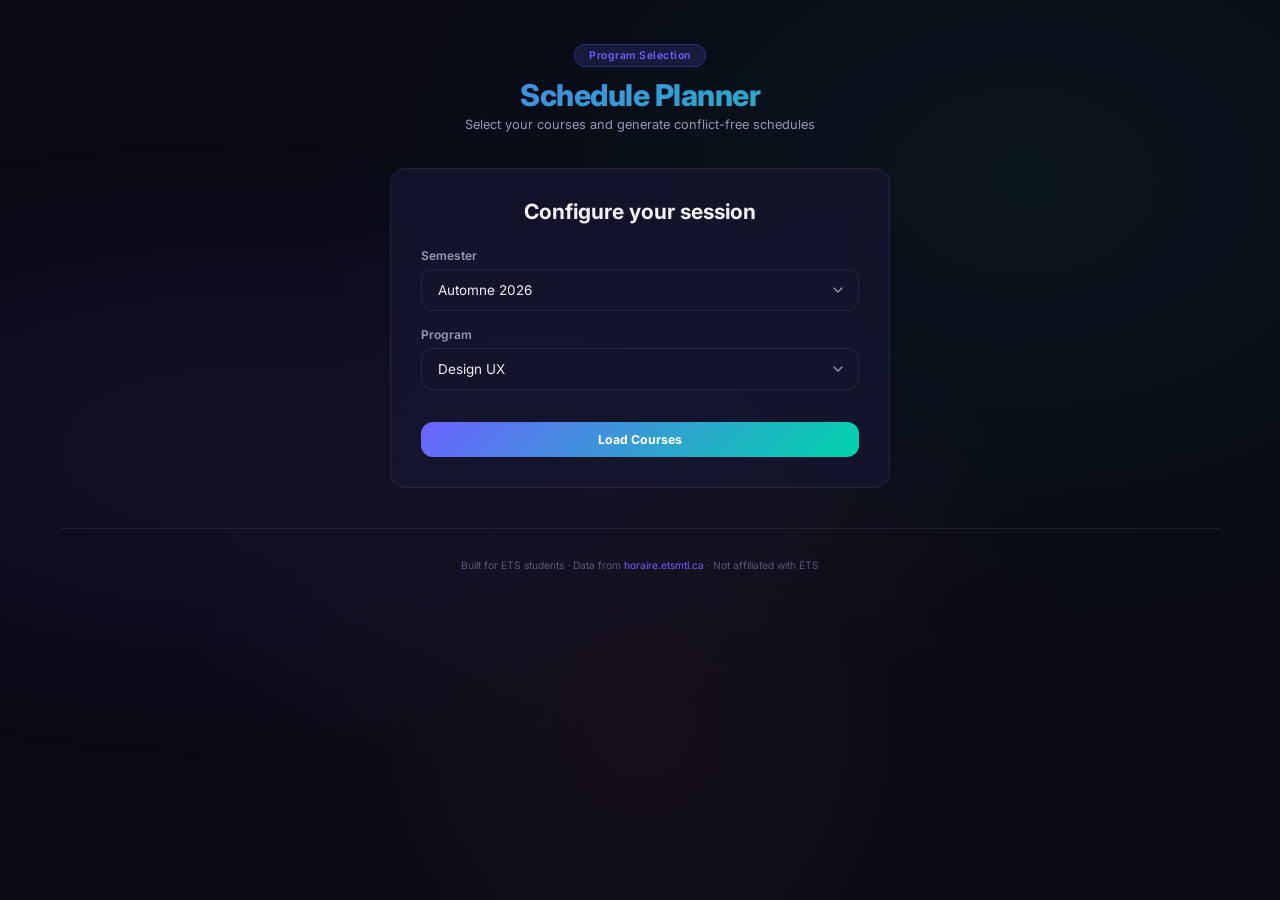
==== commit 2109647b: "load semesters + bug fix" ====
--- a/viewer.html
+++ b/viewer.html
@@ -23,24 +23,13 @@
                     <div class="form-group">
                         <label for="semesterSelect">Semester</label>
                         <select id="semesterSelect" class="config-select">
-                            <option value="H-2026">Hiver 2026</option>
-                            <option value="E-2026">Été 2026</option>
-                            <option value="A-2026">Automne 2026</option>
+                            <option value="">Loading semesters…</option>
                         </select>
                     </div>
                     <div class="form-group">
                         <label for="programSelect">Program</label>
                         <select id="programSelect" class="config-select">
-                            <option value="log">Génie logiciel</option>
-                            <option value="gti">Génie des technologies de l'information</option>
-                            <option value="ctn">Génie de la construction</option>
-                            <option value="gol">Génie des opérations et de la logistique</option>
-                            <option value="aer">Génie aérospatial</option>
-                            <option value="ux">Design UX</option>
-                            <option value="ele">Génie électrique</option>
-                            <option value="mec">Génie mécanique</option>
-                            <option value="gpa">Génie de la production automatisée</option>
-                            <option value="inf">Informatique distribuée</option>
+                            <option value="">Loading programs…</option>
                         </select>
                     </div>
                     <button id="loadProgramBtn" class="generate-btn ready" style="width:100%;justify-content:center;margin-top:16px">Load Courses</button>
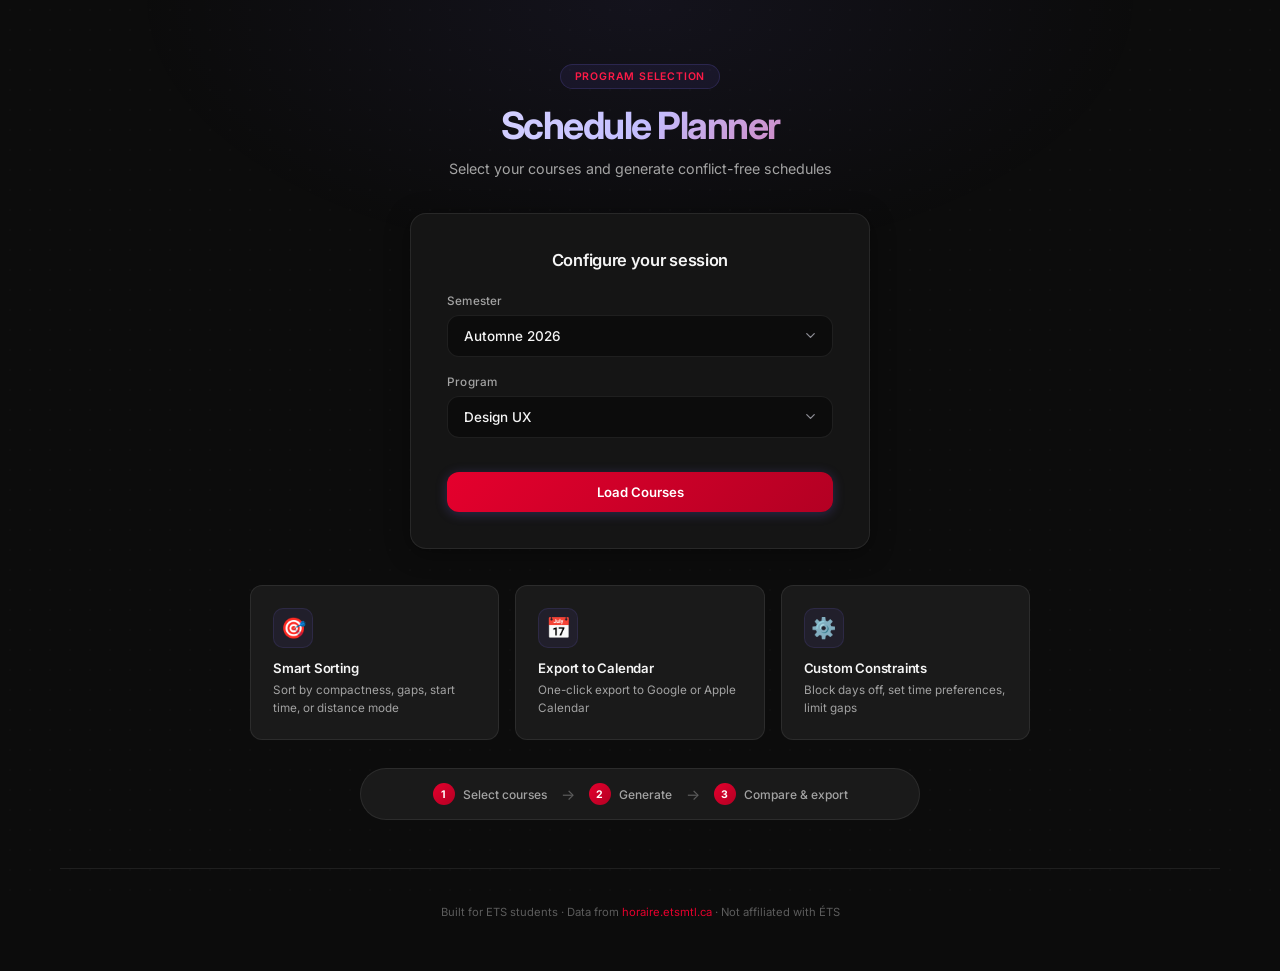
==== commit a711b62e: "better ui" ====
--- a/viewer.html
+++ b/viewer.html
@@ -8,6 +8,7 @@
     <link rel="stylesheet" href="styles.css">
 </head>
 <body>
+    <div class="hero-bg"></div>
     <div class="app">
         <header class="app-header">
             <div class="header-badge" id="headerBadge">Program Selection</div>
@@ -35,6 +36,18 @@
                     <button id="loadProgramBtn" class="generate-btn ready" style="width:100%;justify-content:center;margin-top:16px">Load Courses</button>
                 </div>
             </div>
+            <div class="feature-cards">
+                <div class="feature-card"><span class="feature-icon">🎯</span><div class="feature-title">Smart Sorting</div><div class="feature-desc">Sort by compactness, gaps, start time, or distance mode</div></div>
+                <div class="feature-card"><span class="feature-icon">📅</span><div class="feature-title">Export to Calendar</div><div class="feature-desc">One-click export to Google or Apple Calendar</div></div>
+                <div class="feature-card"><span class="feature-icon">⚙️</span><div class="feature-title">Custom Constraints</div><div class="feature-desc">Block days off, set time preferences, limit gaps</div></div>
+            </div>
+            <div class="steps-row">
+                <div class="step-item"><span class="step-num">1</span>Select courses</div>
+                <span class="step-arrow">→</span>
+                <div class="step-item"><span class="step-num">2</span>Generate</div>
+                <span class="step-arrow">→</span>
+                <div class="step-item"><span class="step-num">3</span>Compare & export</div>
+            </div>
         </div>
 
         <!-- Loading -->
@@ -51,6 +64,7 @@
 
         <!-- PHASE: SELECTION -->
         <div id="selectionPhase" class="phase">
+            <div id="restoreBanner" style="display:none"></div>
             <div class="selection-top-nav" style="margin-bottom:16px">
                 <button class="back-btn" id="backToConfigBtn">← Change Program</button>
                 <button class="reset-btn" id="resetAllBtn" style="margin-left:auto">🗑 Reset All</button>
@@ -88,6 +102,7 @@
                     </div>
                     <button class="add-btn opt-btn" id="openConstraintsBtn" style="height:32px;padding:0 12px;margin-left:auto">⚙️ Constraints <span id="constraintBadge"></span></button>
                     <div class="config-info" id="configInfo">Select courses to begin</div>
+                    <div id="compatInfo" style="display:none"></div>
                     <button class="generate-btn" id="generateBtn" disabled>⚡ Generate Schedules</button>
                 </div>
             </div>
@@ -125,13 +140,12 @@
                 <div class="nav-group">
                     <label>Sort</label>
                     <select class="sort-select" id="sortSelect">
-                        <option value="score">Best score</option>
-                        <option value="default">Default order</option>
+                        <option value="compact">Most compact</option>
+                        <option value="gaps">Least gaps</option>
+                        <option value="earliest">Latest start</option>
                         <option value="distance-desc">Most distance</option>
                         <option value="distance-asc">Least distance</option>
-                        <option value="compact">Most compact</option>
-                        <option value="earliest">Latest start</option>
-                        <option value="gaps">Least gaps</option>
+                        <option value="default">Default order</option>
                     </select>
                 </div>
                 <div class="nav-group">
@@ -157,29 +171,53 @@
                 </div>
             </nav>
 
-            <div class="score-container" id="scoreBar">
-                <span class="score-label">Schedule Score</span>
-                <div class="score-track"><div class="score-fill" id="scoreFill" style="width:0%"></div></div>
-                <span class="score-value" id="scoreValue">0</span>
-                <button class="fav-btn" id="favBtn" title="Add to favorites">⭐</button>
-            </div>
-
-            <div class="stats-row" id="stats"></div>
-            <div class="day-breakdown" id="dayBreakdown"></div>
-            <div class="course-chips" id="courseChips"></div>
-
-            <div id="calendarView" class="calendar-view">
-                <div class="legend-bar">
-                    <div class="legend-item"><div class="legend-dot" style="background:#6c63ff"></div> In-Person</div>
-                    <div class="legend-item"><div class="legend-dot" style="background:#00d4aa"></div> Distance</div>
-                    <div class="legend-item"><div class="legend-dot" style="background:#ff6b9d"></div> Hybrid</div>
-                </div>
-                <div class="calendar-container" id="calendarContainer"></div>
-            </div>
-
-            <div id="listView" class="list-view"></div>
-            <div class="keyboard-hint">
-                <kbd>←</kbd> <kbd>→</kbd> navigate &nbsp;·&nbsp; <kbd>C</kbd> calendar &nbsp;·&nbsp; <kbd>L</kbd> list &nbsp;·&nbsp; <kbd>F</kbd> favorite &nbsp;·&nbsp; <kbd>Esc</kbd> back
+            <div class="results-layout">
+                <aside class="results-sidebar">
+                    <div class="sidebar-section score-section">
+                        <div class="score-card">
+                            <div class="score-gauge" id="scoreGauge">
+                                <svg width="80" height="80" viewBox="0 0 80 80">
+                                    <circle class="score-gauge-bg" cx="40" cy="40" r="36"></circle>
+                                    <circle class="score-gauge-fill" id="scoreArc" cx="40" cy="40" r="36" stroke-dasharray="226.19" stroke-dashoffset="226.19"></circle>
+                                </svg>
+                                <div class="score-gauge-text" id="scoreText">0</div>
+                            </div>
+                            <div class="score-title">Schedule Score</div>
+                        </div>
+                        <button class="sidebar-fav-btn" id="favBtn" title="Add to favorites (F)">⭐ Favorite</button>
+                    </div>
+
+                    <div class="sidebar-section">
+                        <h3>Overview</h3>
+                        <div class="mini-stats" id="miniStats"></div>
+                    </div>
+
+                    <div class="sidebar-section">
+                        <h3>Courses Included</h3>
+                        <div class="course-blocks" id="courseBlocks"></div>
+                    </div>
+
+                    <div class="sidebar-section">
+                        <h3>Daily Load</h3>
+                        <div class="compact-day-breakdown" id="compactDayBreakdown"></div>
+                    </div>
+                </aside>
+
+                <main class="results-main">
+                    <div id="calendarView" class="calendar-view">
+                        <div class="legend-bar">
+                            <div class="legend-item"><div class="legend-dot in-person"></div> In-Person</div>
+                            <div class="legend-item"><div class="legend-dot online"></div> Distance</div>
+                            <div class="legend-item"><div class="legend-dot hybrid"></div> Hybrid</div>
+                        </div>
+                        <div class="calendar-container" id="calendarContainer"></div>
+                    </div>
+
+                    <div id="listView" class="list-view"></div>
+                    <div class="keyboard-hint">
+                        <kbd>←</kbd> <kbd>→</kbd> navigate &nbsp;·&nbsp; <kbd>C</kbd> calendar &nbsp;·&nbsp; <kbd>L</kbd> list &nbsp;·&nbsp; <kbd>F</kbd> favorite &nbsp;·&nbsp; <kbd>Esc</kbd> back
+                    </div>
+                </main>
             </div>
         </div>
 
--- a/styles.css
+++ b/styles.css
@@ -1,357 +1,590 @@
-@import url('https://fonts.googleapis.com/css2?family=Inter:wght@300;400;500;600;700;800&display=swap');
-*,*::before,*::after{margin:0;padding:0;box-sizing:border-box}
-:root{
-  --bg-primary:#0a0a16;--bg-secondary:#13132b;--bg-card:rgba(22,22,48,0.75);
-  --bg-glass:rgba(255,255,255,0.04);--border-glass:rgba(255,255,255,0.08);
-  --text-primary:#f0f0f5;--text-secondary:#9898b8;--text-muted:#5a5a7a;
-  --accent-1:#6c63ff;--accent-2:#00d4aa;--accent-3:#ff6b9d;--accent-4:#ffa94d;
-  --accent-gradient:linear-gradient(135deg,#6c63ff,#00d4aa);
-  --shadow-glow:0 0 30px rgba(108,99,255,0.15);
-  --radius-sm:8px;--radius-md:12px;--radius-lg:16px;--radius-xl:24px;
-  --transition:0.3s cubic-bezier(0.4,0,0.2,1);
-  --slot-height:22px;--header-height:36px;
-}
-html{font-size:15px}
-body{font-family:'Inter',-apple-system,sans-serif;background:var(--bg-primary);color:var(--text-primary);min-height:100vh;overflow-x:hidden}
-body::before{content:'';position:fixed;inset:0;background:radial-gradient(ellipse at 20% 50%,rgba(108,99,255,0.08) 0%,transparent 50%),radial-gradient(ellipse at 80% 20%,rgba(0,212,170,0.06) 0%,transparent 50%),radial-gradient(ellipse at 50% 80%,rgba(255,107,157,0.05) 0%,transparent 50%);z-index:0;pointer-events:none}
-.app{position:relative;z-index:1;max-width:1200px;margin:0 auto;padding:20px}
-
-/* HEADER */
-.app-header{text-align:center;padding:24px 20px 16px}
-.header-badge{display:inline-block;padding:4px 14px;background:rgba(108,99,255,0.15);border:1px solid rgba(108,99,255,0.25);border-radius:50px;font-size:0.7rem;font-weight:600;color:var(--accent-1);letter-spacing:0.5px;margin-bottom:10px}
-.app-header h1{font-size:2rem;font-weight:800;background:var(--accent-gradient);-webkit-background-clip:text;-webkit-text-fill-color:transparent;background-clip:text;letter-spacing:-0.5px}
-.app-header p{color:var(--text-secondary);font-size:0.85rem;margin-top:4px}
-
-/* PHASES */
-.phase{display:none;animation:fadeIn 0.4s ease}.phase.active{display:block}
-@keyframes fadeIn{from{opacity:0;transform:translateY(10px)}to{opacity:1;transform:translateY(0)}}
-
-/* CONFIG PHASE */
-.config-panel{background:var(--bg-card);backdrop-filter:blur(20px);border:1px solid var(--border-glass);border-radius:var(--radius-lg);padding:30px;max-width:500px;margin:20px auto;text-align:center;}
-.config-panel h2{font-size:1.4rem;font-weight:700;margin-bottom:24px;color:var(--text-primary);}
-.config-form{display:flex;flex-direction:column;gap:16px;text-align:left;}
-.config-form .form-group{display:flex;flex-direction:column;gap:6px;}
-.config-form label{font-size:0.8rem;color:var(--text-secondary);font-weight:600;}
-.config-select{width:100%;padding:12px 16px;background:var(--bg-secondary);border:1px solid var(--border-glass);border-radius:var(--radius-md);color:var(--text-primary);font-family:'Inter',sans-serif;font-size:0.9rem;outline:none;transition:var(--transition);appearance:none;background-image:url("data:image/svg+xml;charset=UTF-8,%3csvg xmlns='http://www.w3.org/2000/svg' viewBox='0 0 24 24' fill='none' stroke='%239898b8' stroke-width='2' stroke-linecap='round' stroke-linejoin='round'%3e%3cpolyline points='6 9 12 15 18 9'%3e%3c/polyline%3e%3c/svg%3e");background-repeat:no-repeat;background-position:right 12px center;background-size:16px;}
-.config-select:focus{border-color:var(--accent-1);box-shadow:0 0 0 3px rgba(108,99,255,0.15);}
-.config-select option{background:var(--bg-secondary);color:var(--text-primary);}
-.selection-top-nav{display:flex;justify-content:flex-start;}
-
-
-/* SELECTION SUMMARY */
-.selection-summary{background:var(--bg-card);backdrop-filter:blur(20px);border:1px solid var(--border-glass);border-radius:var(--radius-lg);padding:16px 20px;margin-bottom:16px;position:sticky;top:10px;z-index:50}
-.summary-buckets{display:flex;gap:16px;margin-bottom:14px;flex-wrap:wrap}
-.bucket{flex:1;min-width:200px}
-.bucket-header{display:flex;align-items:center;gap:8px;margin-bottom:8px}
-.bucket-label{font-size:0.72rem;font-weight:700;text-transform:uppercase;letter-spacing:0.5px;color:var(--text-secondary)}
-.bucket-label.req{color:var(--accent-3)}.bucket-label.opt{color:var(--accent-2)}
-.bucket-count{font-size:0.65rem;padding:2px 8px;border-radius:50px;font-weight:700}
-.bucket.required .bucket-count{background:rgba(255,107,157,0.15);color:var(--accent-3)}
-.bucket.optional .bucket-count{background:rgba(0,212,170,0.15);color:var(--accent-2)}
-.bucket-chips{display:flex;flex-wrap:wrap;gap:6px;min-height:32px;align-items:center}
-.bucket-empty{font-size:0.72rem;color:var(--text-muted);font-style:italic}
-.bucket-divider{width:1px;background:var(--border-glass);align-self:stretch;margin:0 4px}
-.sel-chip{display:inline-flex;align-items:center;gap:4px;padding:4px 10px;border-radius:50px;font-size:0.72rem;font-weight:600;animation:chipIn 0.2s ease}
-.sel-chip.required{background:rgba(255,107,157,0.15);color:var(--accent-3);border:1px solid rgba(255,107,157,0.25)}
-.sel-chip.optional{background:rgba(0,212,170,0.12);color:var(--accent-2);border:1px solid rgba(0,212,170,0.2)}
-.chip-remove{background:none;border:none;color:inherit;cursor:pointer;font-size:0.85rem;opacity:0.6;transition:var(--transition);padding:0 2px;line-height:1}
-.chip-remove:hover{opacity:1;transform:scale(1.2)}
-@keyframes chipIn{from{opacity:0;transform:scale(0.8)}to{opacity:1;transform:scale(1)}}
-
-/* Config Row */
-.summary-config{display:flex;align-items:center;gap:16px;flex-wrap:wrap;padding-top:12px;border-top:1px solid var(--border-glass)}
-.config-item{display:flex;align-items:center;gap:10px}
-.config-item label{font-size:0.72rem;color:var(--text-secondary);font-weight:500}
-.stepper{display:flex;align-items:center;gap:0;border:1px solid var(--border-glass);border-radius:var(--radius-sm);overflow:hidden}
-.stepper-btn{width:30px;height:30px;background:var(--bg-glass);border:none;color:var(--text-primary);cursor:pointer;font-size:0.9rem;transition:var(--transition)}
-.stepper-btn:hover{background:var(--accent-1);color:white}
-.stepper-value{width:32px;text-align:center;font-size:0.85rem;font-weight:700;color:var(--text-primary);background:var(--bg-secondary)}
-.config-info{flex:1;font-size:0.72rem;color:var(--text-muted);text-align:center}
-.generate-btn{padding:10px 24px;background:var(--accent-gradient);border:none;border-radius:var(--radius-md);color:white;font-family:'Inter',sans-serif;font-size:0.82rem;font-weight:700;cursor:pointer;transition:var(--transition);display:flex;align-items:center;gap:8px;white-space:nowrap}
-.generate-btn:hover:not(:disabled){transform:translateY(-2px);box-shadow:0 4px 20px rgba(108,99,255,0.4)}
-.generate-btn:disabled{opacity:0.4;cursor:not-allowed}
-.generate-btn.ready{animation:pulse 2s infinite}
-@keyframes pulse{0%,100%{box-shadow:0 0 0 0 rgba(108,99,255,0.4)}50%{box-shadow:0 0 0 8px rgba(108,99,255,0)}}
-
-/* SEARCH & FILTERS */
-.search-filters{margin-bottom:16px}
-.search-wrapper{position:relative;margin-bottom:10px}
-.search-icon{position:absolute;left:14px;top:50%;transform:translateY(-50%);font-size:0.85rem;pointer-events:none;opacity:0.5}
-.search-input{width:100%;padding:10px 40px 10px 40px;background:var(--bg-card);border:1px solid var(--border-glass);border-radius:var(--radius-md);color:var(--text-primary);font-family:'Inter',sans-serif;font-size:0.82rem;transition:var(--transition);outline:none}
-.search-input::placeholder{color:var(--text-muted)}
-.search-input:focus{border-color:var(--accent-1);box-shadow:0 0 0 3px rgba(108,99,255,0.15)}
-.search-clear{position:absolute;right:12px;top:50%;transform:translateY(-50%);background:none;border:none;color:var(--text-muted);cursor:pointer;font-size:1.1rem;padding:2px 6px;transition:var(--transition)}
-.search-clear:hover{color:var(--text-primary)}
-.filter-row{display:flex;gap:6px;flex-wrap:wrap}
-.filter-pill{padding:5px 14px;border:1px solid var(--border-glass);background:var(--bg-glass);color:var(--text-secondary);border-radius:50px;cursor:pointer;font-family:'Inter',sans-serif;font-size:0.7rem;font-weight:600;transition:var(--transition)}
-.filter-pill:hover{border-color:var(--accent-1);color:var(--text-primary)}
-.filter-pill.active{background:var(--accent-1);border-color:var(--accent-1);color:white}
-
-/* CATALOG */
-.catalog-grid{display:grid;grid-template-columns:repeat(auto-fill,minmax(260px,1fr));gap:10px}
-.catalog-card{background:var(--bg-card);backdrop-filter:blur(20px);border:1px solid var(--border-glass);border-radius:var(--radius-md);padding:14px 16px;transition:var(--transition);position:relative;overflow:hidden}
-.catalog-card::before{content:'';position:absolute;top:0;left:0;right:0;height:2px;background:var(--accent-gradient);opacity:0;transition:var(--transition)}
-.catalog-card:hover{border-color:rgba(108,99,255,0.3);transform:translateY(-2px);box-shadow:var(--shadow-glow)}
-.catalog-card:hover::before{opacity:1}
-.catalog-card.selected{border-color:rgba(108,99,255,0.4);background:rgba(108,99,255,0.06)}
-.catalog-card-header{display:flex;justify-content:space-between;align-items:center;margin-bottom:4px}
-.catalog-card-code{font-size:1rem;font-weight:800;color:var(--text-primary)}
-.catalog-card-groups{font-size:0.65rem;padding:3px 8px;background:rgba(108,99,255,0.12);color:var(--accent-1);border-radius:50px;font-weight:600}
-.catalog-card-name{font-size:0.72rem;color:var(--text-secondary);margin-bottom:8px;line-height:1.3;display:-webkit-box;-webkit-line-clamp:2;-webkit-box-orient:vertical;overflow:hidden}
-.catalog-card-meta{display:flex;gap:4px;flex-wrap:wrap;margin-bottom:10px}
-.mode-tag{font-size:0.6rem;padding:2px 8px;border-radius:50px;font-weight:600}
-.mode-tag.in-person{background:rgba(108,99,255,0.15);color:#a29bfe}
-.mode-tag.distance{background:rgba(0,212,170,0.12);color:var(--accent-2)}
-.mode-tag.hybrid{background:rgba(255,107,157,0.12);color:var(--accent-3)}
-.catalog-card-actions{display:flex;gap:6px}
-.add-btn{flex:1;padding:6px 8px;border:1px solid var(--border-glass);background:var(--bg-glass);color:var(--text-secondary);border-radius:var(--radius-sm);cursor:pointer;font-family:'Inter',sans-serif;font-size:0.68rem;font-weight:600;transition:var(--transition)}
-.add-btn:hover{color:white}
-.add-btn.req-btn:hover{background:rgba(255,107,157,0.2);border-color:var(--accent-3);color:var(--accent-3)}
-.add-btn.opt-btn:hover{background:rgba(0,212,170,0.15);border-color:var(--accent-2);color:var(--accent-2)}
-.add-btn:disabled{opacity:0.3;cursor:not-allowed;pointer-events:none}
-.catalog-empty{text-align:center;padding:40px;color:var(--text-muted);font-size:0.85rem}
-
-/* GROUP CHIPS */
-.group-chips-container{margin-top:12px;padding-top:12px;border-top:1px solid var(--border-glass);display:none;}
-.catalog-card.selected .group-chips-container{display:block;animation:fadeIn 0.3s ease;}
-.group-chips-header{font-size:0.65rem;font-weight:700;color:var(--text-secondary);text-transform:uppercase;margin-bottom:6px;}
-.group-chips-list{display:flex;flex-wrap:wrap;gap:6px;}
-.group-chip{padding:4px 8px;border:1px solid var(--border-glass);border-radius:var(--radius-sm);background:rgba(255,255,255,0.02);color:var(--text-muted);font-size:0.65rem;font-weight:600;cursor:pointer;transition:var(--transition);user-select:none;}
-.group-chip:hover{border-color:var(--accent-1);color:var(--text-primary);}
-.group-chip.active{background:rgba(108,99,255,0.15);border-color:var(--accent-1);color:var(--text-primary);}
-
-/* GENERATING OVERLAY */
-.generating-overlay{position:fixed;inset:0;background:rgba(10,10,22,0.85);backdrop-filter:blur(10px);display:flex;flex-direction:column;align-items:center;justify-content:center;z-index:1000;gap:16px}
-.generating-overlay .spinner{width:40px;height:40px;border:3px solid var(--border-glass);border-top-color:var(--accent-1);border-radius:50%;animation:spin 0.8s linear infinite}
-.generating-overlay p{color:var(--text-secondary);font-size:0.85rem}
-@keyframes spin{to{transform:rotate(360deg)}}
-
-/* MODAL */
-.modal-overlay{position:fixed;inset:0;background:rgba(10,10,22,0.85);backdrop-filter:blur(10px);display:none;align-items:center;justify-content:center;z-index:1000;padding:20px;}
-.modal-overlay.active{display:flex;animation:fadeIn 0.3s ease;}
-.modal-content{background:var(--bg-secondary);border:1px solid var(--border-glass);border-radius:var(--radius-lg);width:100%;max-width:450px;box-shadow:0 10px 40px rgba(0,0,0,0.5);overflow:hidden;}
-.modal-header{display:flex;justify-content:space-between;align-items:center;padding:20px 24px;border-bottom:1px solid var(--border-glass);}
-.modal-header h2{font-size:1.2rem;font-weight:700;}
-.modal-close{background:none;border:none;color:var(--text-muted);font-size:1.5rem;cursor:pointer;line-height:1;transition:var(--transition);}
-.modal-close:hover{color:var(--text-primary);}
-.modal-body{padding:24px;}
-.modal-footer{padding:20px 24px;border-top:1px solid var(--border-glass);background:var(--bg-card);}
-.constraint-group label{display:block;font-size:0.85rem;font-weight:600;color:var(--text-primary);margin-bottom:12px;}
-.day-pill-group{display:flex;gap:8px;justify-content:space-between;}
-.day-pill{flex:1;text-align:center;padding:10px 0;background:var(--bg-card);border:1px solid var(--border-glass);border-radius:var(--radius-md);color:var(--text-secondary);font-weight:700;cursor:pointer;transition:var(--transition);user-select:none;}
-.day-pill:hover{border-color:rgba(255,107,157,0.5);color:var(--text-primary);}
-.day-pill.active{background:rgba(255,107,157,0.15);border-color:var(--accent-3);color:var(--accent-3);}
-.toggle-group{display:flex;flex-direction:column;gap:14px;}
-.toggle-row{display:flex;justify-content:space-between;align-items:center;padding:12px 16px;background:var(--bg-card);border:1px solid var(--border-glass);border-radius:var(--radius-md);cursor:pointer;user-select:none;transition:var(--transition);}
-.toggle-row:hover{border-color:var(--accent-1);}
-.toggle-label{display:flex;align-items:center;gap:10px;font-size:0.85rem;color:var(--text-primary);font-weight:500;}
-.toggle-label i{font-style:normal;font-size:1.1rem;opacity:0.8;}
-.toggle-switch{position:relative;width:44px;height:24px;background:var(--bg-glass);border-radius:50px;border:1px solid var(--border-glass);transition:var(--transition);}
-.toggle-switch::after{content:'';position:absolute;top:2px;left:2px;width:18px;height:18px;background:var(--text-secondary);border-radius:50%;transition:var(--transition);}
-.toggle-row.active .toggle-switch{background:var(--accent-1);border-color:var(--accent-1);}
-.toggle-row.active .toggle-switch::after{background:#fff;transform:translateX(20px);}
-
-/* NAV BAR */
-.nav-bar{display:flex;align-items:center;gap:12px;padding:10px 16px;background:var(--bg-card);backdrop-filter:blur(20px);border:1px solid var(--border-glass);border-radius:var(--radius-lg);margin-bottom:16px;flex-wrap:wrap}
-.back-btn{padding:6px 14px;border:1px solid var(--border-glass);background:var(--bg-glass);color:var(--text-secondary);border-radius:50px;cursor:pointer;font-family:'Inter',sans-serif;font-size:0.75rem;font-weight:600;transition:var(--transition);white-space:nowrap}
-.back-btn:hover{border-color:var(--accent-1);color:var(--text-primary);background:rgba(108,99,255,0.1)}
-.nav-group{display:flex;align-items:center;gap:8px}
-.nav-group label{font-size:0.72rem;font-weight:600;color:var(--text-secondary);text-transform:uppercase;letter-spacing:0.5px}
-.schedule-nav{display:flex;align-items:center;gap:6px}
-.nav-arrow{width:32px;height:32px;display:flex;align-items:center;justify-content:center;background:var(--bg-glass);border:1px solid var(--border-glass);border-radius:var(--radius-sm);color:var(--text-primary);cursor:pointer;font-size:0.9rem;transition:var(--transition)}
-.nav-arrow:hover{background:var(--accent-1);border-color:var(--accent-1);box-shadow:0 0 15px rgba(108,99,255,0.3)}
-.schedule-counter{font-size:0.85rem;font-weight:600;min-width:60px;text-align:center}
-.schedule-counter span{color:var(--text-muted);font-weight:400}
-.pill-btn{padding:6px 14px;border:1px solid var(--border-glass);background:var(--bg-glass);color:var(--text-secondary);border-radius:50px;cursor:pointer;font-family:'Inter',sans-serif;font-size:0.75rem;font-weight:600;transition:var(--transition);white-space:nowrap}
-.pill-btn:hover{border-color:var(--accent-1);color:var(--text-primary);background:rgba(108,99,255,0.1)}
-.pill-btn.active{background:var(--accent-1);border-color:var(--accent-1);color:white;box-shadow:0 0 15px rgba(108,99,255,0.3)}
-.sort-select{padding:6px 28px 6px 12px;border:1px solid var(--border-glass);background:var(--bg-secondary);color:var(--text-primary);border-radius:var(--radius-sm);font-family:'Inter',sans-serif;font-size:0.75rem;cursor:pointer;transition:var(--transition);appearance:none;-webkit-appearance:none;background-image:url("data:image/svg+xml,%3Csvg xmlns='http://www.w3.org/2000/svg' width='12' height='12' fill='%238888a8' viewBox='0 0 16 16'%3E%3Cpath d='M8 11L3 6h10z'/%3E%3C/svg%3E");background-repeat:no-repeat;background-position:right 8px center}
-.sort-select:hover{border-color:var(--accent-1)}
-.sort-select:focus{outline:none;border-color:var(--accent-1);box-shadow:0 0 0 2px rgba(108,99,255,0.2)}
-
-/* STATS */
-.stats-row{display:grid;grid-template-columns:repeat(auto-fit,minmax(130px,1fr));gap:10px;margin-bottom:16px}
-.stat-card{background:var(--bg-card);backdrop-filter:blur(20px);border:1px solid var(--border-glass);border-radius:var(--radius-md);padding:14px 16px;text-align:center;transition:var(--transition);position:relative;overflow:hidden}
-.stat-card::before{content:'';position:absolute;top:0;left:0;right:0;height:2px;background:var(--accent-gradient);opacity:0;transition:var(--transition)}
-.stat-card:hover::before{opacity:1}
-.stat-card:hover{transform:translateY(-2px);box-shadow:var(--shadow-glow)}
-.stat-value{font-size:1.5rem;font-weight:800;background:var(--accent-gradient);-webkit-background-clip:text;-webkit-text-fill-color:transparent;background-clip:text}
-.stat-label{font-size:0.68rem;color:var(--text-secondary);text-transform:uppercase;letter-spacing:0.5px;font-weight:600;margin-top:2px}
-
-/* COURSE CHIPS */
-.course-chips{display:flex;gap:8px;margin-bottom:16px;flex-wrap:wrap}
-.course-chip{display:flex;align-items:center;gap:6px;padding:6px 12px;background:var(--bg-card);border:1px solid var(--border-glass);border-radius:50px;font-size:0.75rem;font-weight:600;transition:var(--transition)}
-.course-chip:hover{border-color:var(--accent-1);transform:translateY(-1px)}
-.chip-dot{width:8px;height:8px;border-radius:50%;flex-shrink:0}
-
-/* LEGEND */
-.legend-bar{display:flex;gap:16px;margin-bottom:12px;padding:10px 16px;background:var(--bg-card);border:1px solid var(--border-glass);border-radius:var(--radius-md);flex-wrap:wrap}
-.legend-item{display:flex;align-items:center;gap:6px;font-size:0.72rem;color:var(--text-secondary);font-weight:500}
-.legend-dot{width:10px;height:10px;border-radius:3px}
-
-/* CALENDAR */
-.calendar-view{overflow-x:auto}
-.calendar-container{min-width:750px;position:relative}
-.calendar-wrapper{position:relative}
-.calendar-grid{display:grid;grid-template-columns:55px repeat(5,1fr);border:1px solid var(--border-glass);border-radius:var(--radius-md);overflow:hidden;font-size:0.85rem}
-.blocks-overlay{position:absolute;inset:0;pointer-events:none}
-.blocks-overlay .class-block{pointer-events:all}
-.calendar-header{background:rgba(108,99,255,0.12);color:var(--text-primary);padding:0 8px;height:var(--header-height);font-weight:700;font-size:0.75rem;text-align:center;display:flex;align-items:center;justify-content:center;border-right:1px solid var(--border-glass);border-bottom:1px solid var(--border-glass);text-transform:uppercase;letter-spacing:0.5px}
-.time-label{background:var(--bg-secondary);padding:0;text-align:center;font-weight:500;color:var(--text-muted);font-size:0.62rem;border-right:1px solid var(--border-glass);border-bottom:1px solid rgba(255,255,255,0.03);display:flex;align-items:center;justify-content:center;height:var(--slot-height)}
-.time-slot{height:var(--slot-height);border-bottom:1px solid rgba(255,255,255,0.02);background:var(--bg-primary);border-right:1px solid var(--border-glass)}
-.time-slot.hour-mark{border-bottom:1px solid rgba(255,255,255,0.06)}
-
-/* CLASS BLOCKS */
-.class-block{position:absolute;padding:3px 8px;border-radius:var(--radius-sm);font-size:0.72rem;overflow:hidden;z-index:10;cursor:pointer;transition:transform 0.2s,box-shadow 0.2s,z-index 0s;border:1px solid rgba(255,255,255,0.1)}
-.class-block:hover{transform:scale(1.03) translateY(-1px);box-shadow:0 8px 25px rgba(0,0,0,0.4);z-index:20}
-.class-block.in-person{background:linear-gradient(135deg,#6c63ff,#5a52e0);color:white}
-.class-block.online{background:linear-gradient(135deg,#00d4aa,#00b894);color:#0a2e24}
-.class-block.hybrid{background:linear-gradient(135deg,#ff6b9d,#ee5a6f);color:white}
-.class-block.unknown{background:linear-gradient(135deg,#555577,#444466);color:#ccc}
-.class-code{font-weight:700;font-size:0.78rem}
-.class-details{font-size:0.65rem;opacity:0.9;line-height:1.2}
-.class-type-badge{display:inline-block;padding:1px 5px;background:rgba(255,255,255,0.2);border-radius:3px;font-size:0.6rem;font-weight:600;margin-top:2px}
-
-/* LIST VIEW */
-.list-view{display:none}.list-view.active{display:block}
-.course-card{background:var(--bg-card);backdrop-filter:blur(20px);border:1px solid var(--border-glass);border-radius:var(--radius-lg);padding:20px;margin-bottom:12px;transition:var(--transition);position:relative;overflow:hidden}
-.course-card::before{content:'';position:absolute;top:0;left:0;bottom:0;width:3px;background:var(--accent-gradient)}
-.course-card:hover{border-color:rgba(108,99,255,0.3);transform:translateY(-2px);box-shadow:var(--shadow-glow)}
-.course-card-header{display:flex;align-items:center;justify-content:space-between;margin-bottom:12px}
-.course-card-title{font-size:1.1rem;font-weight:700}
-.course-card-name{font-size:0.75rem;color:var(--text-secondary)}
-.course-card-group{font-size:0.7rem;padding:3px 10px;background:rgba(108,99,255,0.15);color:var(--accent-1);border-radius:50px;font-weight:600}
-.session-row{display:flex;align-items:center;justify-content:space-between;padding:10px 14px;margin:4px 0;background:var(--bg-glass);border:1px solid var(--border-glass);border-radius:var(--radius-sm);transition:var(--transition)}
-.session-row:hover{background:rgba(255,255,255,0.06)}
-.session-day{font-weight:600;font-size:0.8rem;min-width:90px}
-.session-time{font-size:0.8rem;color:var(--text-secondary);font-weight:500;font-variant-numeric:tabular-nums}
-.session-type{font-size:0.72rem;color:var(--text-muted);font-weight:500}
-.mode-badge{font-size:0.65rem;padding:3px 10px;border-radius:50px;font-weight:600}
-.mode-badge.in-person{background:rgba(108,99,255,0.2);color:#a29bfe}
-.mode-badge.online{background:rgba(0,212,170,0.15);color:var(--accent-2)}
-.mode-badge.hybrid{background:rgba(255,107,157,0.15);color:var(--accent-3)}
-
-/* TOOLTIP */
-.tooltip{position:fixed;background:var(--bg-secondary);border:1px solid var(--border-glass);border-radius:var(--radius-md);padding:12px 16px;z-index:1000;pointer-events:none;box-shadow:0 10px 40px rgba(0,0,0,0.5);backdrop-filter:blur(20px);min-width:200px;opacity:0;transform:translateY(5px);transition:opacity 0.15s,transform 0.15s}
-.tooltip.visible{opacity:1;transform:translateY(0)}
-.tooltip-code{font-weight:700;font-size:0.9rem;margin-bottom:2px}
-.tooltip-name{font-size:0.72rem;color:var(--text-secondary);margin-bottom:6px}
-.tooltip-detail{font-size:0.72rem;color:var(--text-muted);line-height:1.5}
-
-/* TOAST */
-.toast-container{position:fixed;top:20px;right:20px;z-index:2000;display:flex;flex-direction:column;gap:8px}
-.toast{padding:12px 20px;border-radius:var(--radius-md);font-size:0.8rem;font-weight:500;color:white;animation:toastIn 0.3s ease,toastOut 0.3s ease 2.7s forwards;box-shadow:0 8px 30px rgba(0,0,0,0.3);backdrop-filter:blur(10px)}
-.toast.success{background:rgba(0,212,170,0.9)}.toast.error{background:rgba(255,107,157,0.9)}.toast.info{background:rgba(108,99,255,0.9)}
-@keyframes toastIn{from{opacity:0;transform:translateX(40px)}to{opacity:1;transform:translateX(0)}}
-@keyframes toastOut{to{opacity:0;transform:translateX(40px)}}
-
-/* NO RESULTS */
-.no-results{text-align:center;padding:60px 20px}
-.no-results h2{font-size:1.3rem;margin-bottom:8px;color:var(--accent-3)}
-.no-results p{color:var(--text-secondary);font-size:0.85rem;max-width:400px;margin:0 auto}
-
-/* KEYBOARD HINT */
-.keyboard-hint{text-align:center;padding:10px;font-size:0.65rem;color:var(--text-muted)}
-.keyboard-hint kbd{display:inline-block;padding:2px 6px;background:var(--bg-glass);border:1px solid var(--border-glass);border-radius:4px;font-family:'Inter',sans-serif;font-size:0.62rem;margin:0 2px}
-
-/* ANIMATION */
-.animate-in{animation:fadeIn 0.4s ease forwards}
-
-/* RESPONSIVE */
-@media(max-width:768px){
-  .app{padding:10px}
-  .nav-bar{flex-direction:column;align-items:stretch}
-  .nav-group{justify-content:center}
-  .stats-row{grid-template-columns:repeat(2,1fr)}
-  .app-header h1{font-size:1.5rem}
-  .summary-buckets{flex-direction:column}
-  .bucket-divider{width:100%;height:1px;margin:4px 0}
-  .catalog-grid{grid-template-columns:1fr 1fr}
-  .summary-config{flex-direction:column;align-items:stretch}
-  .generate-btn{justify-content:center}
-}
-@media(max-width:480px){
-  .catalog-grid{grid-template-columns:1fr}
-}
-
-/* ─── FAVORITES ─── */
-.fav-btn{background:none;border:none;font-size:1.4rem;cursor:pointer;transition:var(--transition);filter:grayscale(1) opacity(0.4);padding:4px}
-.fav-btn:hover{filter:grayscale(0) opacity(0.8);transform:scale(1.2)}
-.fav-btn.active{filter:grayscale(0) opacity(1);animation:popIn 0.3s ease}
-@keyframes popIn{0%{transform:scale(0.5)}50%{transform:scale(1.3)}100%{transform:scale(1)}}
-.fav-filter{display:flex;align-items:center;gap:6px}
-.fav-badge{font-size:0.6rem;background:var(--accent-4);color:#000;padding:1px 6px;border-radius:50px;font-weight:700;min-width:18px;text-align:center}
-
-/* ─── EXPORT DROPDOWN ─── */
-.export-wrapper{position:relative}
-.export-menu{position:absolute;top:calc(100% + 8px);right:0;background:var(--bg-secondary);border:1px solid var(--border-glass);border-radius:var(--radius-md);padding:6px;min-width:200px;z-index:100;box-shadow:0 10px 40px rgba(0,0,0,0.5);display:none;animation:fadeIn 0.2s ease}
-.export-menu.open{display:block}
-.export-item{display:flex;align-items:center;gap:10px;padding:10px 14px;border-radius:var(--radius-sm);cursor:pointer;font-size:0.78rem;color:var(--text-secondary);transition:var(--transition);border:none;background:none;width:100%;font-family:'Inter',sans-serif}
-.export-item:hover{background:rgba(108,99,255,0.1);color:var(--text-primary)}
-.export-item .export-icon{font-size:1rem;width:20px;text-align:center}
-.export-item .export-label{font-weight:600}
-.export-item .export-desc{font-size:0.65rem;color:var(--text-muted);margin-top:2px}
-
-/* ─── SCORE BAR ─── */
-.score-container{display:flex;align-items:center;gap:12px;padding:10px 16px;background:var(--bg-card);border:1px solid var(--border-glass);border-radius:var(--radius-md);margin-bottom:12px}
-.score-label{font-size:0.72rem;font-weight:600;color:var(--text-secondary);white-space:nowrap}
-.score-track{flex:1;height:8px;background:rgba(255,255,255,0.06);border-radius:50px;overflow:hidden}
-.score-fill{height:100%;border-radius:50px;transition:width 0.6s cubic-bezier(0.4,0,0.2,1);background:var(--accent-gradient)}
-.score-value{font-size:1.1rem;font-weight:800;min-width:36px;text-align:right;background:var(--accent-gradient);-webkit-background-clip:text;-webkit-text-fill-color:transparent;background-clip:text}
-.score-breakdown{display:flex;gap:10px;flex-wrap:wrap;margin-top:4px}
-.score-factor{font-size:0.62rem;color:var(--text-muted);display:flex;align-items:center;gap:3px}
-
-/* ─── CONSTRAINT BADGE ─── */
-.constraint-badge{display:inline-flex;align-items:center;justify-content:center;min-width:16px;height:16px;background:var(--accent-3);color:white;border-radius:50px;font-size:0.55rem;font-weight:800;margin-left:4px;padding:0 4px}
-.active-constraints-bar{display:flex;flex-wrap:wrap;gap:6px;padding:8px 12px;background:rgba(255,107,157,0.06);border:1px solid rgba(255,107,157,0.15);border-radius:var(--radius-sm);margin-bottom:12px;font-size:0.7rem;color:var(--accent-3)}
-.active-constraints-bar .constraint-tag{padding:2px 8px;background:rgba(255,107,157,0.12);border-radius:50px;font-weight:600}
-
-/* ─── SATURDAY CALENDAR ─── */
-.calendar-grid.has-saturday{grid-template-columns:55px repeat(6,1fr)}
-
-/* ─── DAY BREAKDOWN ─── */
-.day-breakdown{display:flex;gap:6px;margin-bottom:12px;flex-wrap:wrap}
-.day-bar{flex:1;min-width:80px;background:var(--bg-card);border:1px solid var(--border-glass);border-radius:var(--radius-sm);padding:8px 10px;text-align:center}
-.day-bar-label{font-size:0.62rem;font-weight:700;color:var(--text-muted);text-transform:uppercase;letter-spacing:0.5px}
-.day-bar-value{font-size:0.85rem;font-weight:700;color:var(--text-primary);margin-top:2px}
-.day-bar-hours{font-size:0.6rem;color:var(--text-secondary)}
-.day-bar.empty{opacity:0.3}
-
-/* ─── SLIDE TRANSITION ─── */
-.slide-left{animation:slideLeft 0.3s ease}
-.slide-right{animation:slideRight 0.3s ease}
-@keyframes slideLeft{from{opacity:0;transform:translateX(30px)}to{opacity:1;transform:translateX(0)}}
-@keyframes slideRight{from{opacity:0;transform:translateX(-30px)}to{opacity:1;transform:translateX(0)}}
-
-/* ─── ROOM TAG ─── */
-.room-tag{font-size:0.58rem;padding:1px 4px;background:rgba(255,255,255,0.12);border-radius:3px;font-weight:500;margin-top:1px;display:inline-block}
-
-/* ─── RESET BTN ─── */
-.reset-btn{padding:6px 14px;border:1px solid rgba(255,107,157,0.3);background:rgba(255,107,157,0.08);color:var(--accent-3);border-radius:50px;cursor:pointer;font-family:'Inter',sans-serif;font-size:0.7rem;font-weight:600;transition:var(--transition)}
-.reset-btn:hover{background:rgba(255,107,157,0.15);border-color:var(--accent-3)}
-
-/* ─── FOOTER ─── */
-.app-footer{text-align:center;padding:30px 20px 20px;color:var(--text-muted);font-size:0.68rem;border-top:1px solid var(--border-glass);margin-top:40px}
-.app-footer a{color:var(--accent-1);text-decoration:none}
-.app-footer a:hover{text-decoration:underline}
-
-/* ─── RANGE SLIDER ─── */
-.range-group{margin-top:20px}
-.range-group label{display:block;font-size:0.85rem;font-weight:600;color:var(--text-primary);margin-bottom:10px}
-.range-row{display:flex;align-items:center;gap:12px}
-.range-row input[type=range]{flex:1;-webkit-appearance:none;height:6px;background:var(--bg-glass);border-radius:50px;outline:none}
-.range-row input[type=range]::-webkit-slider-thumb{-webkit-appearance:none;width:18px;height:18px;background:var(--accent-1);border-radius:50%;cursor:pointer;border:2px solid var(--bg-secondary)}
-.range-value{font-size:0.8rem;font-weight:700;color:var(--text-primary);min-width:40px;text-align:center}
-
-/* ─── QUICK JUMP ─── */
-.quick-jump{display:flex;align-items:center;gap:6px}
-.quick-jump input{width:60px;padding:5px 8px;background:var(--bg-secondary);border:1px solid var(--border-glass);border-radius:var(--radius-sm);color:var(--text-primary);font-family:'Inter',sans-serif;font-size:0.78rem;text-align:center;outline:none}
-.quick-jump input:focus{border-color:var(--accent-1)}
-
-/* ─── IMPROVED MOBILE ─── */
-@media(max-width:768px){
-  .score-container{flex-wrap:wrap}
-  .day-breakdown{flex-direction:column}
-  .export-menu{right:-20px}
-  .nav-bar{gap:8px;padding:8px 12px}
-}
+@import url('https://fonts.googleapis.com/css2?family=Inter:opsz,wght@14..32,300;14..32,400;14..32,500;14..32,600;14..32,700;14..32,800&display=swap');
+
+*, *::before, *::after { margin: 0; padding: 0; box-sizing: border-box; }
+
+:root {
+  --bg-base: #0c0c0c;
+  --bg-surface: #1a1a1a;
+  --bg-surface-elevated: #262626;
+  --bg-glass: rgba(26, 26, 26, 0.72);
+  --bg-glass-light: rgba(255, 255, 255, 0.025);
+
+  --border-subtle: rgba(255, 255, 255, 0.08);
+  --border-hover: rgba(255, 255, 255, 0.16);
+
+  --text-main: #f5f5f5;
+  --text-muted: #a3a3a3;
+  --text-faint: #5c5c5c;
+
+  --accent-primary: #E5002D;
+  --accent-primary-hover: #ff1a47;
+  --accent-gradient: linear-gradient(135deg, #E5002D 0%, #b30023 100%);
+
+  --status-success: #2dd4a0;
+  --status-success-bg: rgba(45, 212, 160, 0.08);
+  --status-warning: #f5a623;
+  --status-warning-bg: rgba(245, 166, 35, 0.08);
+  --status-error: #f25f5c;
+  --status-error-bg: rgba(242, 95, 92, 0.07);
+
+  --shadow-sm: 0 1px 2px rgba(0,0,0,0.25);
+  --shadow-card: 0 4px 24px rgba(0, 0, 0, 0.35), 0 1px 2px rgba(0,0,0,0.2);
+  --shadow-lg: 0 16px 48px rgba(0, 0, 0, 0.45);
+  --shadow-glow: 0 0 30px rgba(124, 108, 246, 0.12);
+
+  --radius-sm: 8px;
+  --radius-md: 12px;
+  --radius-lg: 16px;
+  --radius-full: 9999px;
+
+  --transition: 0.2s cubic-bezier(0.4, 0, 0.2, 1);
+  --transition-smooth: 0.4s cubic-bezier(0.16, 1, 0.3, 1);
+
+  --slot-height: 24px;
+  --header-height: 40px;
+}
+
+html { font-size: 15px; }
+body {
+  font-family: 'Inter', -apple-system, BlinkMacSystemFont, sans-serif;
+  background: var(--bg-base);
+  color: var(--text-main);
+  min-height: 100vh;
+  overflow-x: hidden;
+  -webkit-font-smoothing: antialiased;
+  -moz-osx-font-smoothing: grayscale;
+}
+
+/* Ambient background glow */
+body::before {
+  content: ''; position: fixed; top: -30%; left: 50%; transform: translateX(-50%);
+  width: 80vw; height: 60vh;
+  background: radial-gradient(ellipse at center, rgba(124, 108, 246, 0.07) 0%, transparent 70%);
+  z-index: 0; pointer-events: none;
+}
+body::after {
+  content: ''; position: fixed; inset: 0;
+  background-image: radial-gradient(rgba(255,255,255,0.02) 1px, transparent 1px);
+  background-size: 20px 20px;
+  z-index: 0; pointer-events: none;
+}
+
+/* Scrollbar */
+::-webkit-scrollbar { width: 6px; height: 6px; }
+::-webkit-scrollbar-track { background: transparent; }
+::-webkit-scrollbar-thumb { background: rgba(255,255,255,0.08); border-radius: 3px; }
+::-webkit-scrollbar-thumb:hover { background: rgba(255,255,255,0.14); }
+
+.app { position: relative; z-index: 1; max-width: 1200px; margin: 0 auto; padding: 16px 20px; }
+
+/* ─── TYPOGRAPHY & HEADER ─── */
+.app-header { text-align: center; padding: 48px 20px 32px; }
+.header-badge {
+  display: inline-block; padding: 5px 14px; background: rgba(124, 108, 246, 0.08);
+  border: 1px solid rgba(124, 108, 246, 0.18); border-radius: var(--radius-full);
+  font-size: 0.7rem; font-weight: 600; color: var(--accent-primary-hover);
+  letter-spacing: 0.8px; margin-bottom: 14px; text-transform: uppercase;
+}
+.app-header h1 {
+  font-size: 2.5rem; font-weight: 700; letter-spacing: -1.5px; margin-bottom: 10px;
+  background: linear-gradient(135deg, #fff 0%, #c4bfff 50%, var(--accent-primary) 100%);
+  -webkit-background-clip: text; -webkit-text-fill-color: transparent;
+  background-clip: text;
+}
+.app-header p { color: var(--text-muted); font-size: 0.95rem; font-weight: 400; max-width: 420px; margin: 0 auto; line-height: 1.6; }
+
+/* ─── PHASES ─── */
+.phase { display: none; animation: slideUpFade 0.5s cubic-bezier(0.16, 1, 0.3, 1) forwards; }
+.phase.active { display: block; }
+
+@keyframes slideUpFade {
+  from { opacity: 0; transform: translateY(16px); }
+  to { opacity: 1; transform: translateY(0); }
+}
+
+/* ─── CONFIG PHASE (LANDING) ─── */
+.config-panel {
+  background: var(--bg-glass); backdrop-filter: blur(24px); -webkit-backdrop-filter: blur(24px);
+  border: 1px solid var(--border-subtle); border-radius: var(--radius-lg);
+  padding: 36px; max-width: 460px; margin: 0 auto 32px; box-shadow: var(--shadow-card);
+}
+.config-panel h2 { font-size: 1.1rem; font-weight: 600; margin-bottom: 24px; text-align: center; color: var(--text-main); letter-spacing: -0.3px; }
+.config-form { display: flex; flex-direction: column; gap: 18px; }
+.form-group { display: flex; flex-direction: column; gap: 7px; }
+.form-group label { font-size: 0.78rem; color: var(--text-muted); font-weight: 500; letter-spacing: 0.2px; }
+
+.config-select {
+  width: 100%; padding: 12px 16px; background: var(--bg-base); border: 1px solid var(--border-subtle);
+  border-radius: var(--radius-md); color: var(--text-main); font-family: 'Inter', sans-serif;
+  font-size: 0.9rem; font-weight: 500; outline: none; transition: var(--transition); appearance: none;
+  background-image: url("data:image/svg+xml;charset=UTF-8,%3csvg xmlns='http://www.w3.org/2000/svg' viewBox='0 0 24 24' fill='none' stroke='%238e8e96' stroke-width='2' stroke-linecap='round' stroke-linejoin='round'%3e%3cpolyline points='6 9 12 15 18 9'%3e%3c/polyline%3e%3c/svg%3e");
+  background-repeat: no-repeat; background-position: right 14px center; background-size: 15px;
+}
+.config-select:focus { border-color: var(--accent-primary); box-shadow: 0 0 0 3px rgba(124,108,246,0.1); }
+.config-select:hover { border-color: var(--border-hover); }
+
+/* Landing Features */
+.feature-cards { display: flex; gap: 16px; max-width: 780px; margin: 36px auto 0; justify-content: center; flex-wrap: wrap; }
+.feature-card {
+  flex: 1; min-width: 210px; background: var(--bg-surface); border: 1px solid var(--border-subtle);
+  border-radius: var(--radius-md); padding: 22px; text-align: left; transition: var(--transition);
+}
+.feature-card:hover { border-color: var(--border-hover); background: var(--bg-surface-elevated); transform: translateY(-2px); box-shadow: var(--shadow-card); }
+.feature-icon { font-size: 1.35rem; margin-bottom: 12px; display: inline-flex; align-items: center; justify-content: center; width: 40px; height: 40px; background: rgba(124,108,246,0.08); border-radius: 10px; border: 1px solid rgba(124,108,246,0.12); }
+.feature-title { font-size: 0.88rem; font-weight: 600; color: var(--text-main); margin-bottom: 5px; letter-spacing: -0.2px; }
+.feature-desc { font-size: 0.78rem; color: var(--text-muted); line-height: 1.55; }
+
+.steps-row { display: flex; align-items: center; justify-content: center; gap: 14px; max-width: 560px; margin: 28px auto 0; padding: 14px 20px; background: var(--bg-surface); border-radius: var(--radius-full); border: 1px solid var(--border-subtle); }
+.step-item { display: flex; align-items: center; gap: 8px; font-size: 0.8rem; color: var(--text-muted); font-weight: 500; }
+.step-num { width: 22px; height: 22px; background: var(--accent-gradient); border-radius: 50%; display: flex; align-items: center; justify-content: center; font-size: 0.7rem; font-weight: 700; color: white; flex-shrink: 0; }
+.step-arrow { color: var(--text-faint); font-size: 1rem; }
+@media(max-width:768px) { .steps-row { flex-direction: column; gap: 10px; } .step-arrow { transform: rotate(90deg); } }
+
+/* ─── BUTTONS ─── */
+.generate-btn {
+  padding: 12px 24px; background: var(--accent-gradient); border: none; border-radius: var(--radius-md);
+  color: white; font-family: 'Inter', sans-serif; font-size: 0.88rem; font-weight: 600; cursor: pointer;
+  transition: var(--transition); display: flex; align-items: center; justify-content: center; gap: 8px;
+  box-shadow: 0 2px 12px rgba(124, 108, 246, 0.25); white-space: nowrap; flex-shrink: 0;
+}
+.generate-btn:hover:not(:disabled) { transform: translateY(-1px); box-shadow: 0 6px 20px rgba(124, 108, 246, 0.4); filter: brightness(1.08); }
+.generate-btn:active:not(:disabled) { transform: translateY(0) scale(0.98); }
+.generate-btn:disabled { opacity: 0.4; cursor: not-allowed; filter: grayscale(0.4); box-shadow: none; transform: none; }
+.generate-btn.ready { animation: gentlePulse 3s ease-in-out infinite; }
+
+@keyframes gentlePulse {
+  0%, 100% { box-shadow: 0 2px 12px rgba(124, 108, 246, 0.25); }
+  50% { box-shadow: 0 2px 20px rgba(124, 108, 246, 0.45), 0 0 0 3px rgba(124, 108, 246, 0.08); }
+}
+
+.back-btn, .reset-btn, .pill-btn {
+  padding: 7px 14px; border: 1px solid var(--border-subtle); background: var(--bg-surface);
+  color: var(--text-main); border-radius: var(--radius-full); cursor: pointer; font-family: 'Inter', sans-serif;
+  font-size: 0.78rem; font-weight: 500; transition: var(--transition); display: inline-flex; align-items: center; gap: 6px;
+}
+.back-btn:hover, .pill-btn:hover { background: var(--bg-surface-elevated); border-color: var(--border-hover); }
+.back-btn:active, .pill-btn:active { transform: scale(0.97); }
+.reset-btn { color: var(--status-error); background: var(--status-error-bg); border-color: rgba(242, 95, 92, 0.15); }
+.reset-btn:hover { background: rgba(242, 95, 92, 0.14); }
+
+.pill-btn.active { background: var(--text-main); color: var(--bg-base); border-color: var(--text-main); font-weight: 600; }
+
+/* ─── SELECTION SUMMARY (STICKY) ─── */
+.selection-top-nav { display: flex; justify-content: space-between; align-items: center; margin-bottom: 16px; }
+.selection-summary {
+  background: var(--bg-glass); backdrop-filter: blur(24px); -webkit-backdrop-filter: blur(24px);
+  border: 1px solid var(--border-subtle); border-radius: var(--radius-lg);
+  padding: 18px; margin-bottom: 20px; position: sticky; top: 8px; z-index: 50; box-shadow: var(--shadow-card);
+}
+.summary-buckets { display: grid; grid-template-columns: 1fr auto 1fr; gap: 0; margin-bottom: 16px; align-items: stretch; }
+@media (max-width: 768px) { .summary-buckets { grid-template-columns: 1fr; } }
+
+.bucket { background: var(--bg-base); border: 1px solid var(--border-subtle); border-radius: var(--radius-md); padding: 14px; }
+.bucket-header { display: flex; align-items: center; justify-content: space-between; margin-bottom: 10px; }
+.bucket-label { font-size: 0.7rem; font-weight: 700; text-transform: uppercase; letter-spacing: 0.6px; }
+.bucket-label.req { color: var(--status-error); }
+.bucket-label.opt { color: var(--status-success); }
+.bucket-count { font-size: 0.7rem; padding: 2px 9px; border-radius: var(--radius-full); font-weight: 700; background: var(--bg-surface-elevated); color: var(--text-main); }
+.bucket-chips { display: flex; flex-wrap: wrap; gap: 6px; min-height: 26px; align-items: center; }
+.bucket-empty { font-size: 0.78rem; color: var(--text-faint); font-style: italic; }
+
+.sel-chip {
+  display: inline-flex; align-items: center; gap: 5px; padding: 5px 11px; border-radius: var(--radius-full);
+  font-size: 0.78rem; font-weight: 600; animation: scaleIn 0.25s cubic-bezier(0.16, 1, 0.3, 1); letter-spacing: -0.2px;
+}
+@keyframes scaleIn { from { opacity: 0; transform: scale(0.92); } to { opacity: 1; transform: scale(1); } }
+
+.sel-chip.required { background: var(--status-error-bg); color: var(--status-error); border: 1px solid rgba(242, 95, 92, 0.15); }
+.sel-chip.optional { background: var(--status-success-bg); color: var(--status-success); border: 1px solid rgba(45, 212, 160, 0.15); }
+.chip-remove { background: none; border: none; color: inherit; cursor: pointer; font-size: 0.95rem; line-height: 1; opacity: 0.6; transition: var(--transition); }
+.chip-remove:hover { opacity: 1; }
+
+.summary-config {
+  display: flex; align-items: center; gap: 12px; padding-top: 16px; border-top: 1px solid var(--border-subtle); flex-wrap: wrap;
+}
+.config-item { display: flex; align-items: center; gap: 10px; }
+.config-item label { font-size: 0.8rem; color: var(--text-muted); font-weight: 500; white-space: nowrap; }
+.stepper { display: flex; align-items: center; background: var(--bg-base); border: 1px solid var(--border-subtle); border-radius: var(--radius-md); overflow: hidden; }
+.stepper-btn { width: 34px; height: 34px; background: transparent; border: none; color: var(--text-muted); cursor: pointer; font-size: 1.1rem; transition: var(--transition); font-family: 'Inter', sans-serif; }
+.stepper-btn:hover { background: var(--bg-surface-elevated); color: var(--text-main); }
+.stepper-btn:active { background: var(--bg-surface); }
+.stepper-value { width: 36px; text-align: center; font-size: 0.9rem; font-weight: 700; color: var(--text-main); font-variant-numeric: tabular-nums; }
+
+.config-info { flex: 1; font-size: 0.8rem; font-weight: 500; text-align: right; color: var(--text-muted); min-width: 200px; }
+
+/* ─── SEARCH & FILTERS ─── */
+.search-filters { display: flex; flex-direction: column; gap: 12px; margin-bottom: 20px; }
+.search-wrapper { position: relative; }
+.search-input {
+  width: 100%; padding: 12px 40px 12px 44px; background: var(--bg-surface); border: 1px solid var(--border-subtle);
+  border-radius: var(--radius-md); color: var(--text-main); font-family: 'Inter', sans-serif; font-size: 0.9rem;
+  transition: var(--transition);
+}
+.search-input:focus { border-color: var(--accent-primary); outline: none; box-shadow: 0 0 0 3px rgba(124,108,246,0.1); }
+.search-input::placeholder { color: var(--text-faint); }
+.search-icon { position: absolute; left: 16px; top: 50%; transform: translateY(-50%); color: var(--text-faint); font-size: 1rem; }
+.search-clear { position: absolute; right: 12px; top: 50%; transform: translateY(-50%); background: none; border: none; font-size: 1.3rem; color: var(--text-muted); cursor: pointer; display: none; transition: var(--transition); }
+.search-clear:hover { color: var(--text-main); }
+.filter-row { display: flex; gap: 8px; overflow-x: auto; padding-bottom: 4px; scrollbar-width: none; flex-wrap: wrap; }
+.filter-row::-webkit-scrollbar { height: 0; display: none; }
+.filter-pill { padding: 5px 13px; background: var(--bg-surface); border: 1px solid var(--border-subtle); border-radius: var(--radius-full); font-size: 0.75rem; font-weight: 500; color: var(--text-muted); cursor: pointer; white-space: nowrap; transition: var(--transition); }
+.filter-pill:hover { background: var(--bg-surface-elevated); color: var(--text-main); border-color: var(--border-hover); }
+.filter-pill.active { background: var(--text-main); color: var(--bg-base); border-color: var(--text-main); font-weight: 600; }
+.bucket-divider { width: 16px; display: flex; align-items: center; justify-content: center; }
+.bucket-divider::after { content: ''; width: 1px; height: 60%; background: var(--border-subtle); }
+@media(max-width:768px){ .bucket-divider{display:none} }
+
+/* ─── CATALOG GRID ─── */
+.catalog-grid { display: grid; grid-template-columns: repeat(auto-fill, minmax(280px, 1fr)); gap: 12px; }
+.catalog-card {
+  background: var(--bg-surface); border: 1px solid var(--border-subtle); border-radius: var(--radius-md);
+  transition: var(--transition); position: relative; display: flex; flex-direction: column;
+  overflow: hidden;
+}
+.catalog-card:hover { border-color: var(--border-hover); box-shadow: var(--shadow-card); }
+.catalog-card.selected { border-color: rgba(229, 0, 45, 0.4); background: rgba(229, 0, 45, 0.03); }
+
+.catalog-card-top { padding: 16px 16px 12px; flex: 1; display: flex; flex-direction: column; }
+.catalog-card-header { display: flex; justify-content: space-between; align-items: center; margin-bottom: 4px; }
+.catalog-card-code { font-size: 1.05rem; font-weight: 700; color: var(--text-main); letter-spacing: -0.3px; }
+.catalog-card-badges { display: flex; gap: 5px; }
+.catalog-card-name { font-size: 0.78rem; color: var(--text-muted); margin-bottom: 12px; line-height: 1.4; display: -webkit-box; -webkit-line-clamp: 1; -webkit-box-orient: vertical; overflow: hidden; }
+
+.catalog-card-info { display: flex; align-items: center; justify-content: space-between; }
+.catalog-card-stats { display: flex; align-items: center; gap: 6px; }
+.card-stat { font-size: 0.7rem; font-weight: 600; color: var(--text-faint); }
+.card-stat-sep { color: var(--text-faint); font-size: 0.6rem; }
+
+.catalog-card-meta { display: flex; gap: 6px; flex-wrap: wrap; margin-bottom: 14px; }
+.mode-tag { font-size: 0.62rem; padding: 2px 8px; border-radius: var(--radius-full); font-weight: 600; letter-spacing: 0.3px; text-transform: uppercase; }
+.mode-tag.in-person { background: rgba(229, 0, 45, 0.08); color: var(--accent-primary-hover); }
+.mode-tag.online { background: rgba(45, 212, 160, 0.08); color: var(--status-success); }
+.mode-tag.distance { background: rgba(45, 212, 160, 0.08); color: var(--status-success); }
+.mode-tag.hybrid { background: rgba(245, 166, 35, 0.08); color: var(--status-warning); }
+
+.card-schedule-preview { display: flex; gap: 3px; }
+.card-day-dot { width: 22px; height: 22px; border-radius: 6px; display: flex; align-items: center; justify-content: center; font-size: 0.6rem; font-weight: 700; background: var(--bg-base); border: 1px solid var(--border-subtle); color: var(--text-faint); transition: var(--transition); }
+.card-day-dot.has-class { background: rgba(229, 0, 45, 0.1); border-color: rgba(229, 0, 45, 0.25); color: var(--accent-primary-hover); }
+
+.catalog-card-bottom { padding: 0 16px 14px; }
+.catalog-card-actions { display: flex; gap: 6px; }
+.add-btn {
+  flex: 1; padding: 8px; border: 1px solid var(--border-subtle); background: var(--bg-base); color: var(--text-muted);
+  border-radius: var(--radius-sm); cursor: pointer; font-family: 'Inter', sans-serif; font-size: 0.75rem; font-weight: 600; transition: var(--transition);
+}
+.add-btn:hover:not(:disabled) { background: var(--bg-surface-elevated); color: var(--text-main); border-color: var(--border-hover); }
+.add-btn:active:not(:disabled) { transform: scale(0.97); }
+.add-btn.req-btn:hover:not(:disabled) { background: var(--status-error-bg); border-color: rgba(242, 95, 92, 0.2); color: var(--status-error); }
+.add-btn.opt-btn:hover:not(:disabled) { background: var(--status-success-bg); border-color: rgba(45, 212, 160, 0.2); color: var(--status-success); }
+.add-btn:disabled { opacity: 0.25; cursor: not-allowed; }
+
+.group-btn {
+  padding: 8px; border: 1px solid var(--border-subtle); background: var(--bg-base); color: var(--text-muted);
+  border-radius: var(--radius-sm); cursor: pointer; font-family: 'Inter', sans-serif; font-size: 0.75rem; font-weight: 600; transition: var(--transition);
+  margin-top: 6px;
+}
+.group-btn:hover { background: var(--bg-surface-elevated); color: var(--text-main); border-color: var(--border-hover); }
+
+/* Group Overlay Overlay */
+.group-overlay {
+  position: absolute; bottom: 0; left: 0; right: 0; background: var(--bg-surface-elevated);
+  border-top: 1px solid var(--border-subtle); z-index: 10;
+  display: flex; flex-direction: column; padding: 16px;
+  transform: translateY(100%); transition: transform 0.3s cubic-bezier(0.16, 1, 0.3, 1);
+  height: 100%;
+}
+.group-overlay.open { transform: translateY(0); }
+.group-overlay-header { display: flex; justify-content: space-between; align-items: center; margin-bottom: 12px; }
+.group-overlay-title { font-size: 0.8rem; font-weight: 700; color: var(--text-main); }
+.group-overlay-close { background: none; border: none; color: var(--text-muted); cursor: pointer; font-size: 1.1rem; padding: 4px; transition: var(--transition); }
+.group-overlay-close:hover { color: var(--text-main); }
+
+.group-chips-list { display: flex; flex-wrap: wrap; gap: 6px; overflow-y: auto; align-content: flex-start; flex: 1; padding-bottom: 8px; }
+.group-chips-list::-webkit-scrollbar { width: 4px; }
+.group-chips-list::-webkit-scrollbar-thumb { background: rgba(255,255,255,0.1); border-radius: 4px; }
+.group-chip { padding: 4px 10px; font-size: 0.72rem; font-weight: 600; border-radius: var(--radius-full); border: 1px solid var(--border-subtle); background: var(--bg-base); color: var(--text-faint); cursor: pointer; transition: var(--transition); }
+.group-chip:hover { border-color: var(--border-hover); color: var(--text-main); }
+.group-chip.active { background: rgba(229, 0, 45, 0.08); border-color: rgba(229, 0, 45, 0.25); color: var(--accent-primary-hover); }
+
+/* ─── MODAL ─── */
+.modal-overlay {
+  position: fixed; inset: 0; background: rgba(0, 0, 0, 0.65); backdrop-filter: blur(12px); -webkit-backdrop-filter: blur(12px);
+  display: none; align-items: center; justify-content: center; z-index: 1000; padding: 20px;
+}
+.modal-overlay.active { display: flex; animation: fadeIn 0.2s ease; }
+@keyframes fadeIn { from { opacity: 0; } to { opacity: 1; } }
+.modal-content {
+  background: var(--bg-surface); border: 1px solid var(--border-subtle); border-radius: var(--radius-lg);
+  width: 100%; max-width: 480px; box-shadow: var(--shadow-lg); overflow: hidden;
+  transform: scale(0.96); transition: transform 0.25s cubic-bezier(0.16, 1, 0.3, 1);
+}
+.modal-overlay.active .modal-content { transform: scale(1); }
+
+.modal-header { display: flex; justify-content: space-between; align-items: center; padding: 18px 22px; border-bottom: 1px solid var(--border-subtle); background: var(--bg-base); }
+.modal-header h2 { font-size: 1rem; font-weight: 600; letter-spacing: -0.2px; }
+.modal-close { background: none; border: none; color: var(--text-faint); font-size: 1.4rem; cursor: pointer; transition: var(--transition); width: 32px; height: 32px; display: flex; align-items: center; justify-content: center; border-radius: 8px; }
+.modal-close:hover { color: var(--text-main); background: rgba(255,255,255,0.05); }
+.modal-body { padding: 22px; max-height: 70vh; overflow-y: auto; }
+.modal-footer { padding: 18px 22px; border-top: 1px solid var(--border-subtle); background: var(--bg-base); }
+
+.constraint-group label { display: block; font-size: 0.78rem; font-weight: 600; color: var(--text-muted); margin-bottom: 10px; text-transform: uppercase; letter-spacing: 0.6px; }
+.day-pill-group { display: flex; gap: 6px; justify-content: space-between; }
+.day-pill {
+  flex: 1; text-align: center; padding: 9px 0; background: var(--bg-base); border: 1px solid var(--border-subtle);
+  border-radius: var(--radius-md); color: var(--text-muted); font-size: 0.8rem; font-weight: 600; cursor: pointer; transition: var(--transition);
+}
+.day-pill:hover { border-color: var(--border-hover); color: var(--text-main); }
+.day-pill.active { background: var(--status-error-bg); border-color: rgba(242, 95, 92, 0.25); color: var(--status-error); }
+
+.toggle-group { display: flex; flex-direction: column; gap: 10px; }
+.toggle-row {
+  display: flex; justify-content: space-between; align-items: center; padding: 14px; background: var(--bg-base);
+  border: 1px solid var(--border-subtle); border-radius: var(--radius-md); cursor: pointer; transition: var(--transition);
+}
+.toggle-row:hover { border-color: var(--border-hover); }
+.toggle-label { font-size: 0.85rem; font-weight: 500; display: flex; align-items: center; gap: 10px; }
+.toggle-switch {
+  position: relative; width: 42px; height: 22px; background: var(--bg-surface-elevated); border-radius: var(--radius-full);
+  border: 1px solid var(--border-subtle); transition: var(--transition); flex-shrink: 0;
+}
+.toggle-switch::after {
+  content: ''; position: absolute; top: 2px; left: 2px; width: 16px; height: 16px; background: var(--text-faint);
+  border-radius: 50%; transition: var(--transition);
+}
+.toggle-row.active .toggle-switch { background: var(--accent-primary); border-color: var(--accent-primary); }
+.toggle-row.active .toggle-switch::after { background: white; transform: translateX(20px); }
+
+/* ─── RESULTS DASHBOARD ─── */
+.nav-bar {
+  display: flex; align-items: center; gap: 12px; padding: 10px 16px; background: var(--bg-glass);
+  backdrop-filter: blur(24px); -webkit-backdrop-filter: blur(24px); border: 1px solid var(--border-subtle);
+  border-radius: var(--radius-lg); margin-bottom: 20px; flex-wrap: wrap; box-shadow: var(--shadow-card);
+}
+.nav-group { display: flex; align-items: center; gap: 8px; padding-right: 12px; border-right: 1px solid var(--border-subtle); }
+.nav-group:last-child { border-right: none; padding-right: 0; }
+.nav-group label { font-size: 0.68rem; font-weight: 600; color: var(--text-faint); text-transform: uppercase; letter-spacing: 0.6px; }
+
+.schedule-nav { display: flex; align-items: center; gap: 6px; }
+.nav-arrow {
+  width: 30px; height: 30px; display: flex; align-items: center; justify-content: center; background: var(--bg-base);
+  border: 1px solid var(--border-subtle); border-radius: var(--radius-sm); color: var(--text-main); cursor: pointer; transition: var(--transition); font-size: 1.1rem;
+}
+.nav-arrow:hover { background: var(--bg-surface-elevated); border-color: var(--border-hover); }
+.nav-arrow:active { transform: scale(0.95); }
+.schedule-counter { font-size: 0.9rem; font-weight: 700; min-width: 56px; text-align: center; font-variant-numeric: tabular-nums; }
+.schedule-counter span { color: var(--text-faint); font-weight: 400; }
+
+.sort-select {
+  padding: 7px 30px 7px 14px; border: 1px solid var(--border-subtle); background: var(--bg-base); color: var(--text-main);
+  border-radius: var(--radius-full); font-family: 'Inter', sans-serif; font-size: 0.8rem; font-weight: 500; cursor: pointer;
+  appearance: none; background-image: url("data:image/svg+xml;charset=UTF-8,%3csvg xmlns='http://www.w3.org/2000/svg' viewBox='0 0 24 24' fill='none' stroke='%238e8e96' stroke-width='2' stroke-linecap='round' stroke-linejoin='round'%3e%3cpolyline points='6 9 12 15 18 9'%3e%3c/polyline%3e%3c/svg%3e");
+  background-repeat: no-repeat; background-position: right 10px center; background-size: 13px; transition: var(--transition); outline: none;
+}
+.sort-select:hover { border-color: var(--border-hover); }
+.sort-select:focus { border-color: var(--accent-primary); }
+
+.quick-jump input {
+  width: 46px; padding: 5px; border-radius: var(--radius-sm); background: var(--bg-base); border: 1px solid var(--border-subtle);
+  color: var(--text-main); text-align: center; outline: none; font-size: 0.8rem; transition: var(--transition); font-variant-numeric: tabular-nums;
+}
+.quick-jump input:focus { border-color: var(--accent-primary); }
+
+.export-wrapper { position: relative; }
+.export-menu {
+  position: absolute; top: calc(100% + 6px); right: 0; background: var(--bg-surface-elevated); border: 1px solid var(--border-subtle);
+  border-radius: var(--radius-md); padding: 6px; display: flex; flex-direction: column; gap: 2px; box-shadow: var(--shadow-lg);
+  opacity: 0; pointer-events: none; transform: translateY(-8px); transition: var(--transition); z-index: 100; min-width: 200px;
+}
+.export-menu.open { opacity: 1; pointer-events: auto; transform: translateY(0); }
+.export-item {
+  display: flex; align-items: flex-start; gap: 10px; padding: 10px; border: none; background: transparent; color: var(--text-main);
+  text-align: left; cursor: pointer; border-radius: var(--radius-sm); transition: var(--transition); font-family: 'Inter', sans-serif;
+}
+.export-item:hover { background: rgba(255,255,255,0.04); }
+.export-icon { font-size: 1.1rem; }
+.export-label { font-size: 0.8rem; font-weight: 600; margin-bottom: 2px; }
+.export-desc { font-size: 0.68rem; color: var(--text-muted); }
+
+.fav-badge { background: var(--accent-primary); color: white; padding: 1px 6px; border-radius: 8px; font-size: 0.65rem; margin-left: 4px; font-weight: 700; }
+
+.results-layout { display: grid; grid-template-columns: 280px 1fr; gap: 20px; align-items: start; }
+@media (max-width: 1024px) { .results-layout { grid-template-columns: 1fr; } }
+
+.results-sidebar { display: flex; flex-direction: column; gap: 16px; }
+.sidebar-section {
+  background: var(--bg-surface); border: 1px solid var(--border-subtle); border-radius: var(--radius-lg); padding: 20px; box-shadow: var(--shadow-sm);
+}
+.sidebar-section h3 { font-size: 0.7rem; font-weight: 700; text-transform: uppercase; letter-spacing: 0.6px; color: var(--text-faint); margin-bottom: 14px; }
+
+/* Score - hidden */
+.score-section { display: none; }
+.score-card, .score-gauge, .score-gauge-bg, .score-gauge-fill, .score-gauge-text, .score-title { display: none; }
+
+.sidebar-fav-btn {
+  width: 100%; padding: 9px; background: rgba(255,255,255,0.04); border: 1px solid var(--border-subtle); border-radius: var(--radius-full);
+  color: var(--text-main); font-weight: 600; cursor: pointer; transition: var(--transition); font-size: 0.82rem; font-family: 'Inter', sans-serif;
+}
+.sidebar-fav-btn:hover { background: rgba(255,255,255,0.08); border-color: var(--border-hover); }
+.sidebar-fav-btn:active { transform: scale(0.98); }
+.sidebar-fav-btn.active { background: rgba(245, 166, 35, 0.12); border-color: rgba(245, 166, 35, 0.3); color: #fbbf24; }
+
+/* Mini Stats */
+.mini-stats { display: grid; grid-template-columns: 1fr 1fr; gap: 8px; }
+.mini-stat { background: var(--bg-base); border: 1px solid var(--border-subtle); border-radius: var(--radius-md); padding: 14px; display: flex; flex-direction: column; gap: 3px; }
+.mini-stat .stat-val { font-size: 1.05rem; font-weight: 700; color: var(--text-main); font-variant-numeric: tabular-nums; }
+.mini-stat .stat-lbl { font-size: 0.65rem; color: var(--text-faint); text-transform: uppercase; letter-spacing: 0.5px; font-weight: 600; }
+
+/* Course Blocks */
+.course-blocks { display: flex; flex-direction: column; gap: 8px; }
+.course-block {
+  padding: 12px; background: var(--bg-base); border: 1px solid var(--border-subtle);
+  border-left: 3px solid var(--accent-primary); border-radius: var(--radius-md); display: flex; flex-direction: column; gap: 4px;
+}
+.course-block-header { display: flex; justify-content: space-between; align-items: center; }
+.course-block-code { font-size: 0.85rem; font-weight: 700; color: var(--text-main); letter-spacing: -0.2px; }
+.course-block-group { font-size: 0.68rem; color: var(--text-muted); font-weight: 600; background: var(--bg-surface-elevated); padding: 2px 7px; border-radius: var(--radius-full); }
+.course-block-name { font-size: 0.75rem; color: var(--text-faint); white-space: nowrap; overflow: hidden; text-overflow: ellipsis; }
+
+/* Daily Load */
+.compact-day-breakdown { display: flex; flex-direction: column; gap: 6px; }
+.compact-day-row { display: flex; align-items: center; justify-content: space-between; padding: 9px 12px; background: var(--bg-base); border: 1px solid var(--border-subtle); border-radius: var(--radius-sm); font-size: 0.78rem; }
+.compact-day-row.empty { opacity: 0.35; border-style: dashed; }
+.c-day-lbl { font-weight: 700; color: var(--text-main); width: 36px; font-size: 0.72rem; text-transform: uppercase; letter-spacing: 0.3px; }
+.c-day-times { color: var(--text-muted); flex: 1; text-align: right; margin-right: 10px; font-variant-numeric: tabular-nums; }
+.c-day-hrs { font-weight: 700; color: var(--text-main); min-width: 28px; text-align: right; font-variant-numeric: tabular-nums; }
+
+/* ─── CALENDAR ─── */
+.results-main { background: var(--bg-surface); border: 1px solid var(--border-subtle); border-radius: var(--radius-lg); padding: 18px; overflow-x: auto; box-shadow: var(--shadow-sm); }
+.legend-bar { display: flex; gap: 16px; margin-bottom: 16px; padding: 10px 18px; background: var(--bg-base); border: 1px solid var(--border-subtle); border-radius: var(--radius-full); width: fit-content; }
+.legend-item { display: flex; align-items: center; gap: 7px; font-size: 0.75rem; color: var(--text-muted); font-weight: 500; }
+.legend-dot { width: 10px; height: 10px; border-radius: 3px; }
+.legend-dot.in-person { background: linear-gradient(135deg, rgba(229,0,45,0.9), rgba(179,0,35,0.9)); }
+.legend-dot.online { background: linear-gradient(135deg, rgba(45,212,160,0.9), rgba(16,185,129,0.9)); }
+.legend-dot.hybrid { background: linear-gradient(135deg, rgba(245,166,35,0.9), rgba(217,119,6,0.9)); }
+
+.calendar-grid {
+  display: grid; grid-template-columns: 56px repeat(5, 1fr); border: 1px solid var(--border-subtle);
+  border-radius: var(--radius-md); overflow: hidden; font-size: 0.8rem; background: var(--bg-base); min-width: 680px;
+}
+.calendar-grid.has-saturday { grid-template-columns: 56px repeat(6, 1fr); }
+.calendar-header {
+  background: var(--bg-surface); color: var(--text-faint); padding: 0 6px; height: var(--header-height);
+  font-weight: 700; font-size: 0.68rem; text-align: center; display: flex; align-items: center; justify-content: center;
+  border-right: 1px solid var(--border-subtle); border-bottom: 1px solid var(--border-subtle); text-transform: uppercase; letter-spacing: 0.8px;
+}
+.time-label {
+  background: var(--bg-surface); text-align: center; font-weight: 500; color: var(--text-faint); font-size: 0.65rem;
+  border-right: 1px solid var(--border-subtle); border-bottom: 1px solid transparent; display: flex; align-items: center; justify-content: center; height: var(--slot-height); font-variant-numeric: tabular-nums;
+}
+.time-slot { height: var(--slot-height); border-bottom: 1px solid rgba(255,255,255,0.02); border-right: 1px solid var(--border-subtle); }
+.time-slot.hour-mark { border-bottom: 1px solid rgba(255,255,255,0.06); }
+.time-slot.alt-row { background: rgba(255,255,255,0.008); }
+
+.calendar-wrapper { position: relative; }
+.blocks-overlay { position: absolute; inset: 0; pointer-events: none; }
+.class-block {
+  position: absolute; padding: 5px 9px; border-radius: 8px; font-size: 0.72rem; overflow: hidden; z-index: 10;
+  cursor: pointer; transition: all 0.15s ease; border: 1px solid rgba(255,255,255,0.12);
+  box-shadow: 0 2px 8px rgba(0,0,0,0.25); pointer-events: all; display: flex; flex-direction: column; justify-content: flex-start;
+}
+.class-block:hover { transform: scale(1.01) translateY(-1px); box-shadow: 0 6px 20px rgba(0,0,0,0.4); z-index: 20; border-color: rgba(255,255,255,0.25); }
+
+.class-block.in-person { background: linear-gradient(135deg, rgba(229,0,45,0.88), rgba(179,0,35,0.88)); color: white; }
+.class-block.online { background: linear-gradient(135deg, rgba(45,212,160,0.88), rgba(16,185,129,0.88)); color: white; }
+.class-block.hybrid { background: linear-gradient(135deg, rgba(245,166,35,0.88), rgba(217,119,6,0.88)); color: white; }
+.class-block.unknown { background: linear-gradient(135deg, rgba(78,78,86,0.88), rgba(58,58,66,0.88)); color: white; }
+
+.class-code { font-weight: 700; font-size: 0.8rem; letter-spacing: -0.2px; margin-bottom: 1px; }
+.class-details { font-size: 0.67rem; opacity: 0.88; line-height: 1.3; font-weight: 500; }
+.room-tag { font-size: 0.6rem; padding: 1px 5px; background: rgba(0,0,0,0.18); border-radius: 3px; font-weight: 600; margin-top: 3px; display: inline-block; width: fit-content; }
+.class-type-badge { font-size: 0.6rem; opacity: 0.8; font-weight: 500; }
+
+.now-line { position: absolute; left: 56px; right: 0; height: 2px; background: var(--status-error); z-index: 15; pointer-events: none; opacity: 0.7; }
+.now-line::before { content: ''; position: absolute; left: -3px; top: -3px; width: 8px; height: 8px; background: var(--status-error); border-radius: 50%; }
+
+/* List View */
+.list-view { display: none; flex-direction: column; gap: 10px; }
+.list-view.active { display: flex; }
+.course-card { background: var(--bg-base); border: 1px solid var(--border-subtle); border-radius: var(--radius-md); padding: 16px; transition: var(--transition); }
+.course-card:hover { border-color: var(--border-hover); }
+.course-card-header { display: flex; justify-content: space-between; align-items: flex-start; margin-bottom: 12px; }
+.course-card-title { font-weight: 700; font-size: 0.95rem; letter-spacing: -0.2px; }
+.course-card-name { font-size: 0.78rem; color: var(--text-muted); margin-top: 2px; }
+.course-card-group { font-size: 0.72rem; color: var(--text-faint); font-weight: 600; background: var(--bg-surface-elevated); padding: 3px 8px; border-radius: var(--radius-full); }
+.session-row { display: flex; align-items: center; gap: 12px; padding: 8px 0; border-top: 1px solid var(--border-subtle); font-size: 0.78rem; }
+.session-day { font-weight: 600; color: var(--text-main); min-width: 70px; }
+.session-time { color: var(--text-muted); font-variant-numeric: tabular-nums; min-width: 100px; }
+.session-type { color: var(--text-muted); flex: 1; }
+.mode-badge { font-size: 0.65rem; padding: 2px 8px; border-radius: var(--radius-full); font-weight: 600; }
+.mode-badge.in-person { background: rgba(229,0,45,0.1); color: var(--accent-primary-hover); }
+.mode-badge.online { background: rgba(45,212,160,0.1); color: var(--status-success); }
+.mode-badge.hybrid { background: rgba(245,166,35,0.1); color: var(--status-warning); }
+
+.keyboard-hint { text-align: center; margin-top: 20px; color: var(--text-faint); font-size: 0.75rem; }
+.keyboard-hint kbd { background: var(--bg-base); border: 1px solid var(--border-subtle); padding: 2px 5px; border-radius: 4px; font-family: 'Inter', monospace; font-size: 0.7rem; color: var(--text-muted); }
+.calendar-view.active { display: block; }
+.calendar-view { display: block; }
+
+/* ─── TOASTS ─── */
+.toast-container { position: fixed; top: 16px; right: 16px; z-index: 2000; display: flex; flex-direction: column; gap: 8px; }
+.toast {
+  padding: 12px 18px; border-radius: var(--radius-md); font-size: 0.82rem; font-weight: 500; color: white;
+  animation: toastIn 0.3s cubic-bezier(0.16, 1, 0.3, 1), toastOut 0.25s ease 2.7s forwards;
+  box-shadow: var(--shadow-lg); border: 1px solid rgba(255,255,255,0.08); position: relative; overflow: hidden;
+}
+.toast.success { background: rgba(45, 212, 160, 0.92); }
+.toast.error { background: rgba(242, 95, 92, 0.92); }
+.toast.info { background: rgba(229, 0, 45, 0.92); }
+.toast::after { content: ''; position: absolute; bottom: 0; left: 0; height: 2px; background: rgba(255,255,255,0.3); animation: toastProgress 3s linear forwards; }
+@keyframes toastIn { from { opacity: 0; transform: translateX(40px); } to { opacity: 1; transform: translateX(0); } }
+@keyframes toastOut { to { opacity: 0; transform: translateX(40px); } }
+@keyframes toastProgress { from { width: 100%; } to { width: 0%; } }
+
+/* ─── MISC ─── */
+.spinner { width: 32px; height: 32px; border: 2px solid var(--border-subtle); border-top-color: var(--accent-primary); border-radius: 50%; animation: spin 0.7s linear infinite; }
+@keyframes spin { to { transform: rotate(360deg); } }
+.loading-screen, .error-screen, .generating-overlay {
+  position: fixed; inset: 0; background: rgba(8, 8, 10, 0.85); backdrop-filter: blur(12px);
+  display: flex; flex-direction: column; align-items: center; justify-content: center; z-index: 1000; gap: 16px;
+}
+.tooltip {
+  position: fixed; background: var(--bg-surface-elevated); border: 1px solid var(--border-subtle); border-radius: var(--radius-md);
+  padding: 12px 16px; z-index: 2000; pointer-events: none; box-shadow: var(--shadow-lg);
+  min-width: 200px; opacity: 0; transform: translateY(4px); transition: opacity 0.12s, transform 0.12s;
+}
+.tooltip.visible { opacity: 1; transform: translateY(0); }
+.tooltip-code { font-weight: 700; font-size: 0.88rem; margin-bottom: 3px; color: var(--text-main); }
+.tooltip-name { font-size: 0.75rem; color: var(--text-muted); margin-bottom: 6px; }
+.tooltip-detail { font-size: 0.72rem; color: var(--text-faint); line-height: 1.5; white-space: pre-line; }
+
+.app-footer { text-align: center; padding: 36px 20px; color: var(--text-faint); font-size: 0.75rem; border-top: 1px solid var(--border-subtle); margin-top: 48px; }
+.app-footer a { color: var(--accent-primary); text-decoration: none; transition: var(--transition); }
+.app-footer a:hover { color: var(--accent-primary-hover); }
+
+/* Group chips - handled by .group-details above */
+
+/* Restore banner */
+.restore-banner { background: var(--bg-surface); border: 1px solid var(--border-subtle); border-radius: var(--radius-md); padding: 14px 18px; margin-bottom: 16px; display: flex; align-items: center; justify-content: space-between; gap: 16px; }
+.restore-text { font-size: 0.85rem; color: var(--text-muted); }
+.restore-actions { display: flex; gap: 8px; }
+.restore-btn { padding: 7px 16px; border-radius: var(--radius-full); font-size: 0.8rem; font-weight: 600; cursor: pointer; border: 1px solid var(--border-subtle); transition: var(--transition); font-family: 'Inter', sans-serif; }
+.restore-btn.primary { background: var(--accent-gradient); color: white; border: none; }
+.restore-btn.secondary { background: var(--bg-base); color: var(--text-muted); }
+
+/* Conflict warning */
+.conflict-warning { padding: 10px 14px; background: rgba(245,166,35,0.06); border: 1px solid rgba(245,166,35,0.15); border-radius: var(--radius-md); font-size: 0.8rem; color: var(--status-warning); }
+
+/* Constraint badge */
+.constraint-badge { background: var(--accent-primary); color: white; font-size: 0.65rem; padding: 1px 6px; border-radius: 8px; font-weight: 700; margin-left: 4px; }
+
+/* Range */
+.range-group { margin-top: 24px; }
+.range-group label { display: block; font-size: 0.78rem; font-weight: 600; color: var(--text-muted); margin-bottom: 10px; text-transform: uppercase; letter-spacing: 0.6px; }
+.range-row { display: flex; align-items: center; gap: 14px; }
+.range-row input[type="range"] { flex: 1; accent-color: var(--accent-primary); }
+.range-value { font-size: 0.85rem; font-weight: 600; color: var(--text-main); min-width: 60px; text-align: right; }
+
+.catalog-empty { text-align: center; padding: 40px 20px; color: var(--text-faint); font-size: 0.88rem; }
+
+/* Animate in */
+.animate-in { animation: slideUpFade 0.35s cubic-bezier(0.16, 1, 0.3, 1) forwards; }
